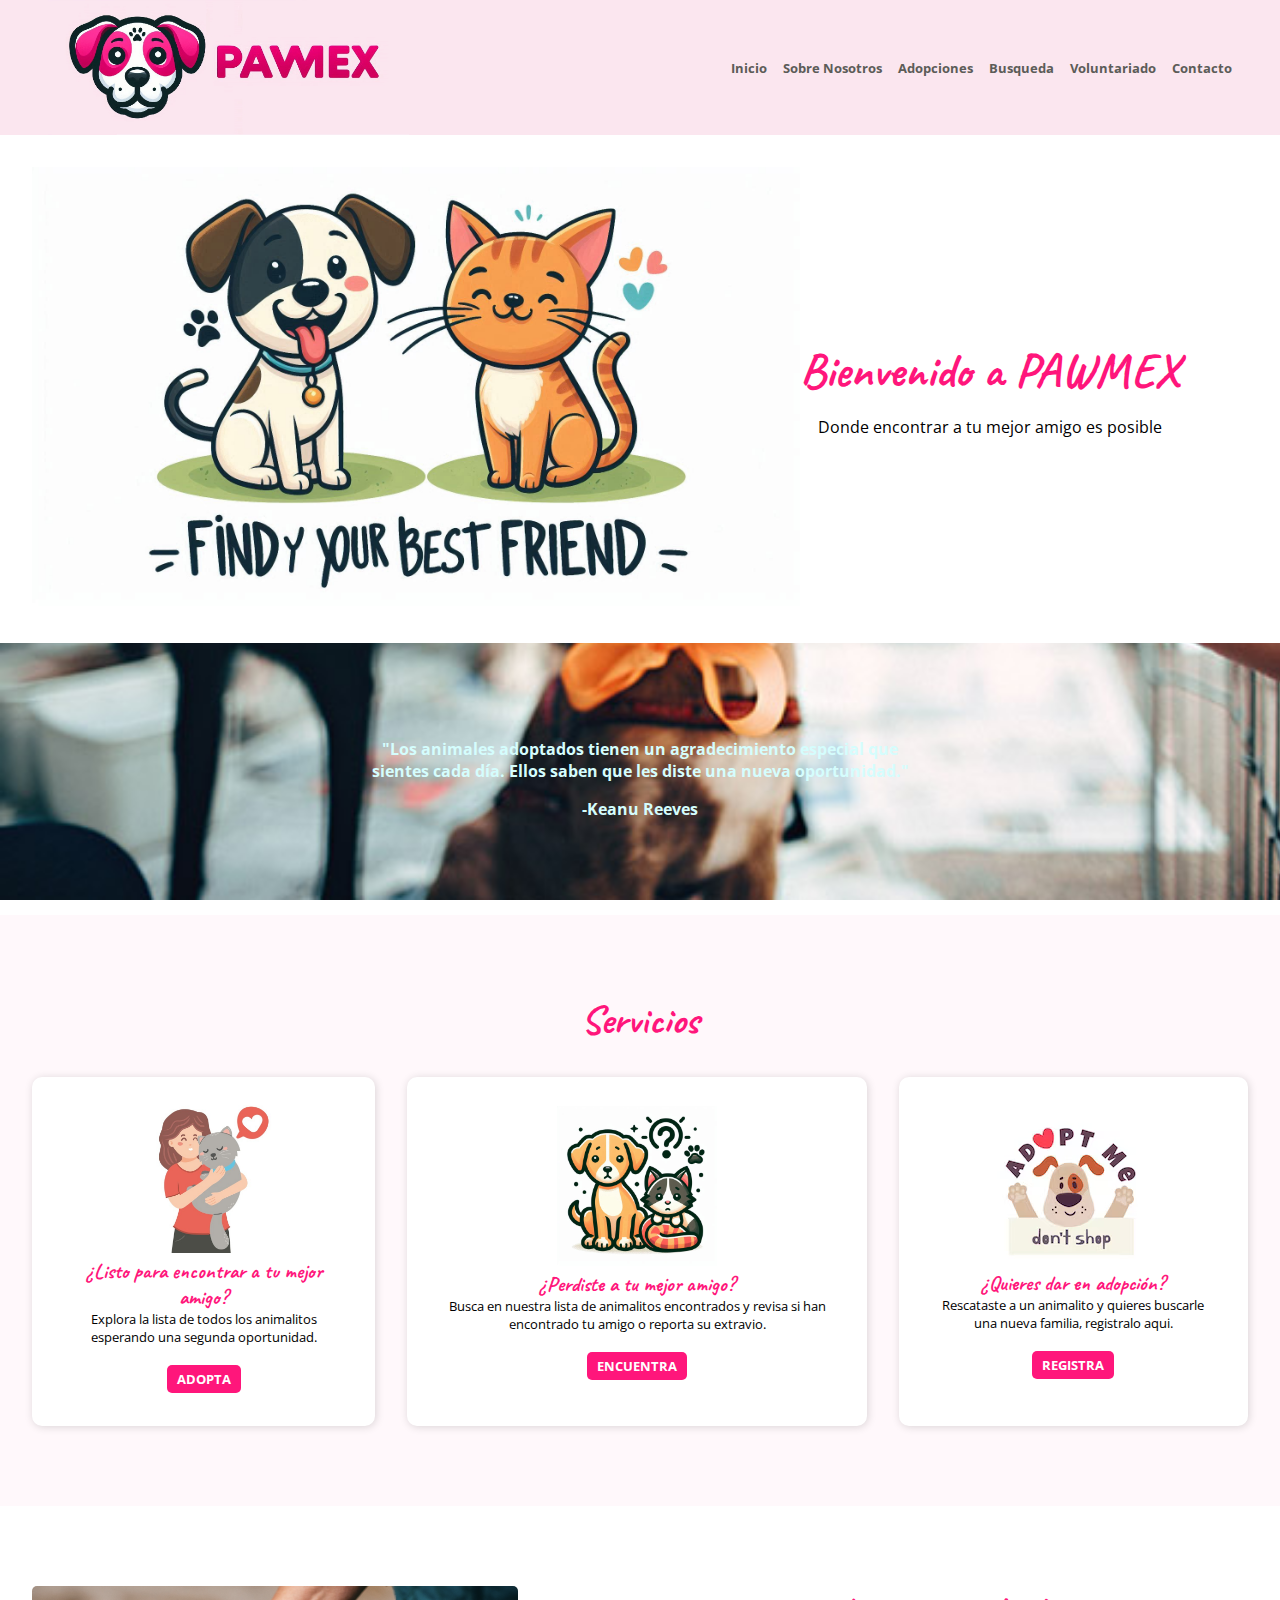
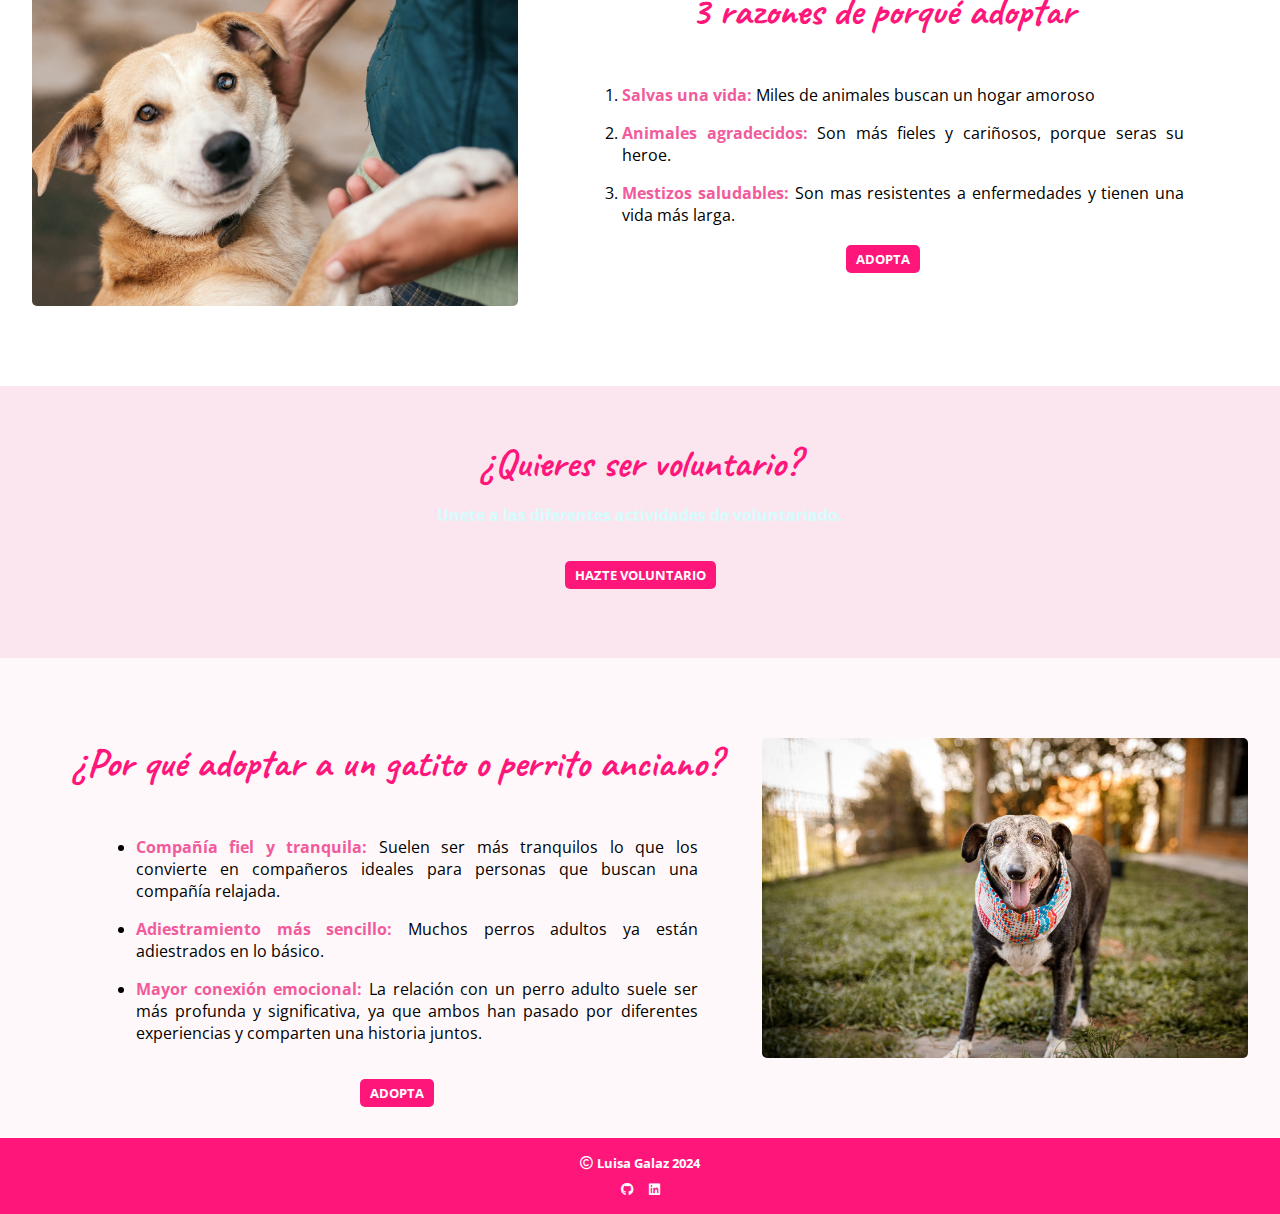
==== index.html @ 8e54ebdb "Se agregaron la ruta a los botones dentro del index segun les correspondia, solo falta la ruta para " ====
<!DOCTYPE html>
<html lang="en">

<head>
    <meta charset="UTF-8" />
    <meta name="viewport" content="width=device-width, initial-scale=1.0" />
    <link rel="stylesheet" href="css/style.css" />
    <link rel="stylesheet" href="https://cdnjs.cloudflare.com/ajax/libs/font-awesome/6.0.0-beta3/css/all.min.css">

    <title>Pawmex | inicio</title>
</head>

<body>
    <header class="header">
        <div class="header__logo">
            <a href="/"><img class="header__logo--img" src="assets/logo/logo.jpeg" alt="logo-pawmex"
                    title="Pawmex" /></a>
        </div>
        <nav class="header__nav">
            <a href="/" class="header__nav--link">Inicio</a>
            <a href="/nosotros.html" class="header__nav--link">Sobre Nosotros</a>
            <a href="/adopcion.html" class="header__nav--link">Adopciones</a>
            <a href="/busqueda.html" class="header__nav--link">Busqueda</a>
            <a href="/voluntariado.html" class="header__nav--link">Voluntariado</a>
            <a href="/contacto.html" class="header__nav--link">Contacto</a>
        </nav>
    </header>
    <main>
        <section class="slider">
            <div class="slider--left">
                <img class="slider__img" src="assets/slider/slider-1.png" alt="Encuentra-tu-mejor-amigo"
                    title="Encuentra-tu-mejor-amigo""/>
            </div>
            <div class=" slider--right bienvenida">
                <h1>Bienvenido a PAWMEX</h1>
                <p>Donde encontrar a tu mejor amigo es posible</p>
            </div>
        </section>

        <!-- <hr> -->
        <div class="contenedor__frases img-bg1">
            <div class="contenedor__frases--txt">
                <p>
                    "Los animales adoptados tienen un agradecimiento
                    especial que
                    sientes cada día. Ellos saben que les diste una nueva
                    oportunidad."
                </p>
                <p><span>-Keanu Reeves</span></p>
            </div>
        </div>

        <section class="section section--clr servicios">
            <h2>Servicios</h2>
            <div class="cards">
                <div class="card">
                    <div class="card__img">
                        <img class="img" src="assets/bg/adopta-diseno-plano-mascotas_23-2148516229.jpg"
                            alt="gatito-adoptado" />
                    </div>
                    <div class="card__main">
                        <h3>¿Listo para encontrar a tu mejor amigo?</h3>
                        <p>
                            Explora la lista de todos los animalitos
                            esperando una segunda
                            oportunidad.
                        </p>
                        <div class="btn">
                            <a href ="/adopcion.html">Adopta</a>
                        </div>
                    </div>
                </div>
                <div class="card">
                    <div class="card__img">
                        <img class="img" src="assets/bg/Designer (7).jpeg" alt="Perrito-y-gatito-perdidos" />
                    </div>
                    <div class="card__main">
                        <h3>¿Perdiste a tu mejor amigo?</h3>
                        <p>
                            Busca en nuestra lista de animalitos encontrados
                            y revisa si han
                            encontrado tu amigo o reporta su extravio.
                        </p>
                        <div class="btn">
                            <a href = "/busqueda.html">Encuentra</a>
                        </div>
                    </div>
                </div>
                <div class="card">
                    <div class="card__img">
                        <img class="img" src="assets/bg/adopt-me.png" alt="adopt-me-dont-shop" />
                    </div>
                    <div class="card__main">
                        <h3>¿Quieres dar en adopción?</h3>
                        <p>
                            Rescataste a un animalito y quieres buscarle una
                            nueva familia,
                            registralo aqui.
                        </p>
                        <div class="btn">
                            <a href="">Registra</a>
                        </div>
                    </div>
                </div>
            </div>
        </section>

        <section class="section">
            <div class="contenedor razones">
                <div class="contenedor__img img_r1">
                    <!-- <img class="img" src="assets/bg/Captura-de-Pantalla-2021-08-02-a-las-15.11.57.png" alt /> -->
                </div>
                <div class="contenedor__main">
                    <div class="contenedor__main--title">
                        <h2>3 razones de porqué adoptar</h2>
                    </div>
                    <div class="contenedor__main--txt">
                        <ol>
                            <li>
                                <span>Salvas una vida:</span> Miles de animales buscan un hogar amoroso
                            </li>
                            <li>
                                <span>Animales agradecidos:</span> Son más fieles y cariñosos, porque seras su heroe.
                            </li>
                            <li>
                                <span>Mestizos saludables:</span> Son mas resistentes a enfermedades y tienen una vida
                                más larga.
                            </li>
                        </ol>
                        <div class="btn">
                            <a href="/adopcion.html">Adopta</a>
                        </div>
                    </div>
                </div>
            </div>
        </section>

        <div class="contenedor__frases img-bg2">
            <div class="contenedor__frases--txt">
                <h2>¿Quieres ser voluntario?</h2>
                <p>Unete a las diferentes actividades de voluntariado.</p>
                <div class="btn">
                    <a href="/voluntariado.html">Hazte voluntario</a>
                </div>
            </div>
        </div>

        <section class="section section--clr">
            <div class="contenedor  razones">

                <div class="contenedor__main">
                    <div class="contenedor__main--title">
                        <h2>¿Por qué adoptar a un gatito o perrito anciano?</h2>
                    </div>
                    <div class="contenedor__main--txt">
                        <Ul>
                            <li>
                                <span>Compañía fiel y tranquila:</span> Suelen
                                ser más tranquilos lo que los
                                convierte en compañeros ideales para personas que
                                buscan una
                                compañía relajada.
                            </li>
                            <li>
                                <span>Adiestramiento más sencillo:</span> Muchos perros adultos ya están adiestrados en
                                lo
                                básico.
                            </li>
                            <li>
                                <span>Mayor conexión emocional:</span> La relación con un perro adulto suele ser más
                                profunda y
                                significativa, ya que ambos han pasado por diferentes experiencias y comparten una
                                historia
                                juntos.
                            </li>
                        </Ul>
                    </div>
                    <div class="btn">
                        <a href="/adopcion.html">Adopta</a>
                    </div>
                </div>
                <div class="contenedor__img img_r2">
                </div>
            </div>
        </section>
    </main>
    <footer>
        <div class="footter__copyrights">
            <a href="https://github.com/MLuisaGP" target="_blank"><i class="fa-regular fa-copyright"></i> Luisa Galaz
                2024</a>
        </div>
        <div class="footter__redes">
            <a href="https://github.com/MLuisaGP" target="_blank"><i class="fa-brands fa-github"></i></a>
            <a href="linkedin.com/in/mc-maria-luisa-galaz-palma-9ab30a19a" target="_blank"><i
                    class="fa-brands fa-linkedin"></i></a>
        </div>
    </footer>
</body>

</html>
---- css/style.css ----
@import url('https://fonts.googleapis.com/css2?family=Caveat:wght@400..700&family=Lato:ital,wght@0,100;0,300;0,400;0,700;0,900;1,100;1,300;1,400;1,700;1,900&family=Open+Sans:ital,wght@0,300..800;1,300..800&display=swap');
*{
    margin: 0;
    font-family: "Open Sans", sans-serif;
}
a{
    text-decoration: none;
    font-size: .8rem;
    font-weight: bold;
    color: #5C5C58;
}
header{
    height: 15vh;
}

footer{
    background-color: #ff167b;
    font-size: x-small;
    padding: 1rem;
    display: flex;
    flex-direction: column;
    align-items: center;
    gap: 0.5rem;
}
footer a{
    color: #FFF;
}
.footter__copyrights{
}
.footter__redes{
    display: flex;
    gap: 1rem;
}
h1, h2, h3{
    font-family: "Caveat", cursive;
    text-align: center;
    color: #ff167b;
    font-weight: bold;
}
h1{
    font-size: 3rem;
}
h2{
    font-size: 2.5rem;
}
h3{
    font-size: 1.3rem;
}
.img{
    width: 100%;
    max-width: 10rem;
}
.header{
    display: flex;
    justify-content: space-between;
    background-color: #FBE6EF;
}
.header__logo{
    background-color: #FBE6EF;
    width: 50vw;
    display: block;
    align-content: center;
}
.header__logo--img {
    
    height: 100%;
    margin-left: 3rem;
}
.header__nav{
    width: 60vw;
    display: flex;
    align-items: center;
    justify-content:end;
    gap: 1rem;
    padding: 1rem 3rem 1rem 1rem;
}
.header__nav--link{
    transition: color 0.5s ease;
    transition: font-size 0.5s ease;
}
.header__nav--link:hover{
    color: #ff167b;
    font-size: 0.85rem;
    /* text-decoration: underline; */
}
.slider{
    display: flex;
    padding: 2rem;
}
.slider--left{
    width: 60vw;
}
.slider__img{
    width: 100%;
}

.bienvenida{
    display: flex;
    flex-direction: column;
    justify-content: center;
    text-align: center;
    gap: 1rem;
}
.section{
    display: flex;
    flex-direction: column;
    padding: 5rem 2rem 5rem 2rem;
}
.section--clr{
    background-color: #fff8fb;
}
.contenedor__frases{
    height: 15rem;
    display: flex;
    align-content: center;
    padding: 1rem;
    background-color: #FBE6EF;
    background-size: cover;
    background-attachment: fixed;
    justify-content: center;
    text-align: center;
}
.img-bg1{
    background-image: url(../assets/bg/asset_upload_file2488_674610.jpg);
}
.img-bg2{
    background-image: url(../assets/bg/shutterstock_353023190.jpg);
}
.contenedor__frases--txt{
    color: rgb(213, 253, 253);
    display: flex;
    flex-direction: column;
    /* align-items: flex-end; */
    justify-content: center;
    width: 45vw;
    font-weight: bolder;
    font-size: 1.01rem;
    gap: 1rem;
}
.btn{
    padding: 5px;
    margin: 1rem;
    text-transform: uppercase;
    display: block;
    text-align: center;
    
}
.btn a{
    color: #fff;
    padding: 5px 10px 5px 10px;
    border-radius: 5px;
    background-color: #ff167b;
    transition: color .5s ease;
    transition: background-color .5s ease;
}
.btn a:hover{
    color: #ff167b;
    background-color: #fff;
}

.servicios {
    flex-direction: column;
    align-items: center;
    gap: 2rem;
}

.cards{
    display: flex;
    gap: 2rem;
}
.card{
    background: #FFF;
    display: flex;
    flex-direction: column;
    align-items: center;
    padding: 1rem;
    -webkit-box-shadow: 1px 1px 8px 0px rgba(0, 0, 0, 0.15);
        -moz-box-shadow: 1px 1px 8px 0px rgba(0, 0, 0, 0.15);
        box-shadow: 1px 1px 8px 0px rgba(0, 0, 0, 0.15);
    border-radius: 10px;
    justify-content: center;
    transform: box-shadow .5s ease;
}
.card__main{
    padding: 0 1rem 0 1rem;
    display: block;
}
.card__main p{
    font-size: .8rem;
    text-align: center;
}
.card:hover{
        -webkit-box-shadow: 1px 1px 8px 0px rgba(0, 0, 0, 0.75);
            -moz-box-shadow: 1px 1px 8px 0px rgba(0, 0, 0, 0.75);
            box-shadow: 1px 1px 8px 0px rgba(0, 0, 0, 0.75);
}

.contenedor {
    display: flex;
    height: 20rem;
}
.contenedor__img{
    width: 40vw;
    border-radius: 5px;
}
.img_r1{
    background-image: url("../assets/bg/Captura-de-Pantalla-2021-08-02-a-las-15.11.57.png");
    background-size: cover;
    background-repeat: no-repeat;
}
.img_r2{
    background-image: url("../assets/bg/perros.jpg");
    background-size: cover;
    background-repeat: no-repeat;
}

.contenedor__main{
    width: 60vw;
}

.contenedor__main span{
    font-weight: bold;
    color: #f15b9c;
}
.contenedor__main--txt{
    margin: 1rem;
    padding: 1rem 3rem 1rem 3rem;
    text-align: justify;
}
.contenedor__main--txt li{
    padding-top: 1rem;
}
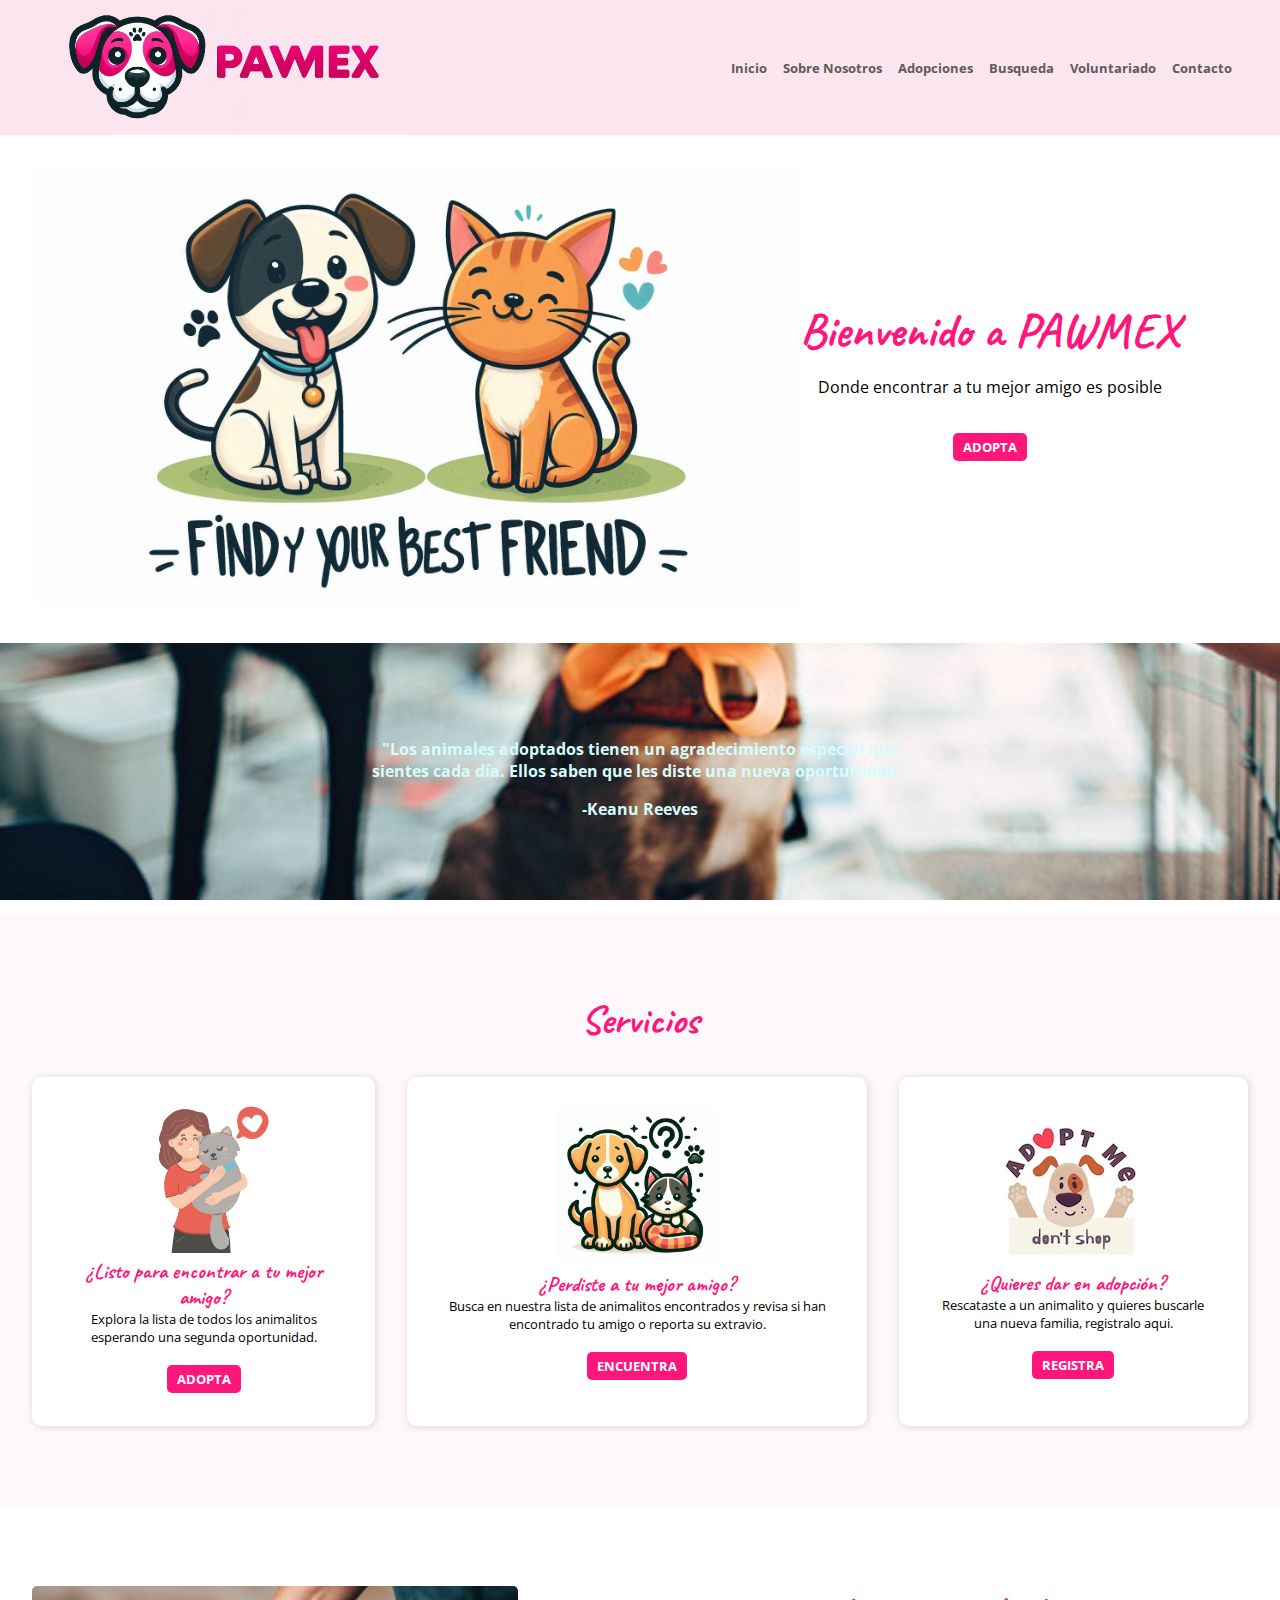
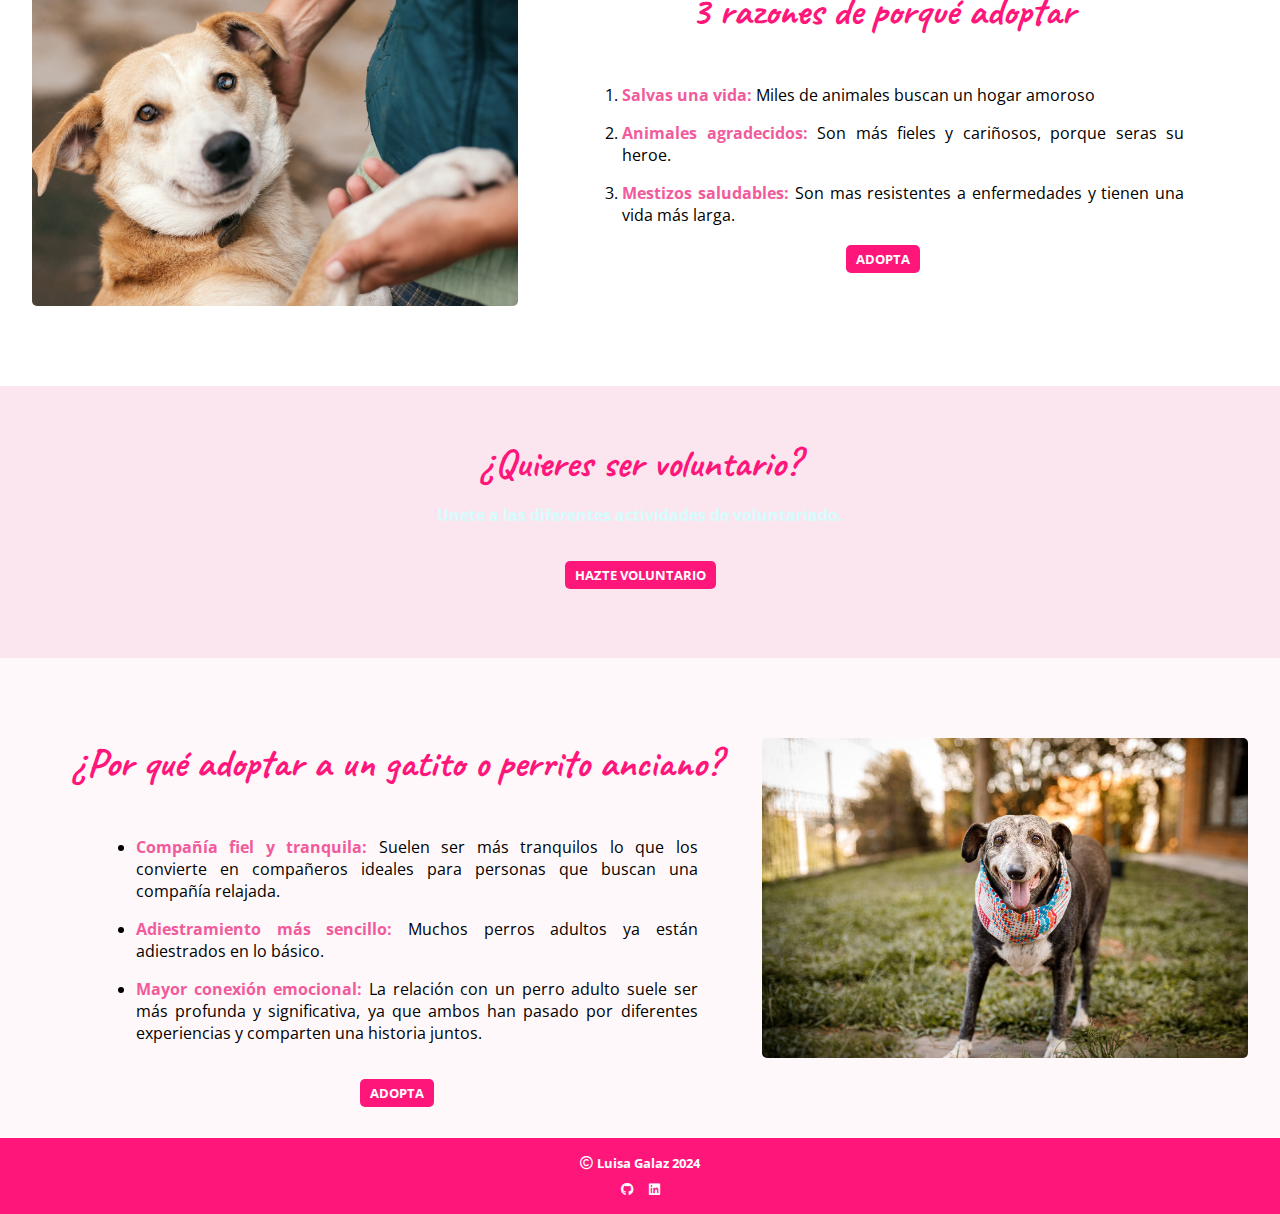
==== commit 3348384f: "Se agrego boton de adopta al inicio de la pagina index" ====
--- a/index.html
+++ b/index.html
@@ -34,6 +34,9 @@
             <div class=" slider--right bienvenida">
                 <h1>Bienvenido a PAWMEX</h1>
                 <p>Donde encontrar a tu mejor amigo es posible</p>
+                <div class="btn">
+                    <a href="/adopcion.html">Adopta</a>
+                </div>
             </div>
         </section>
 
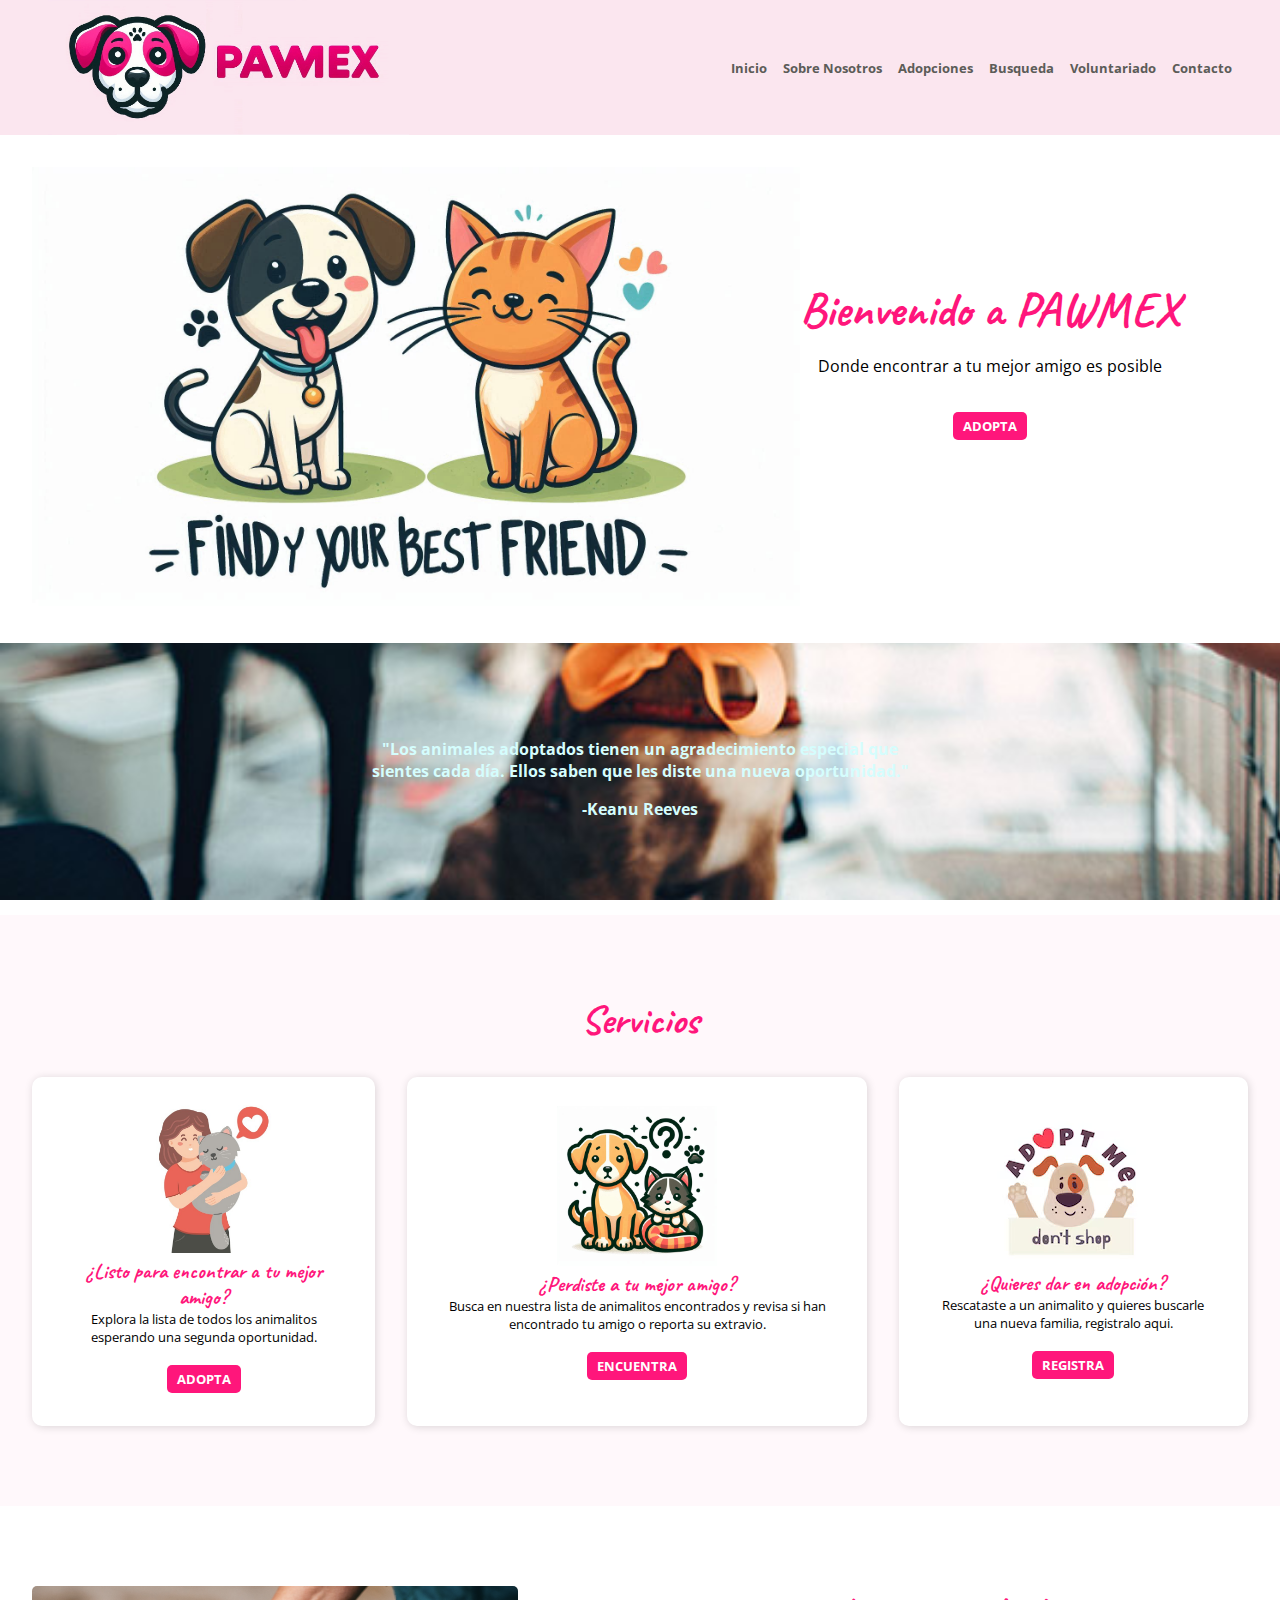
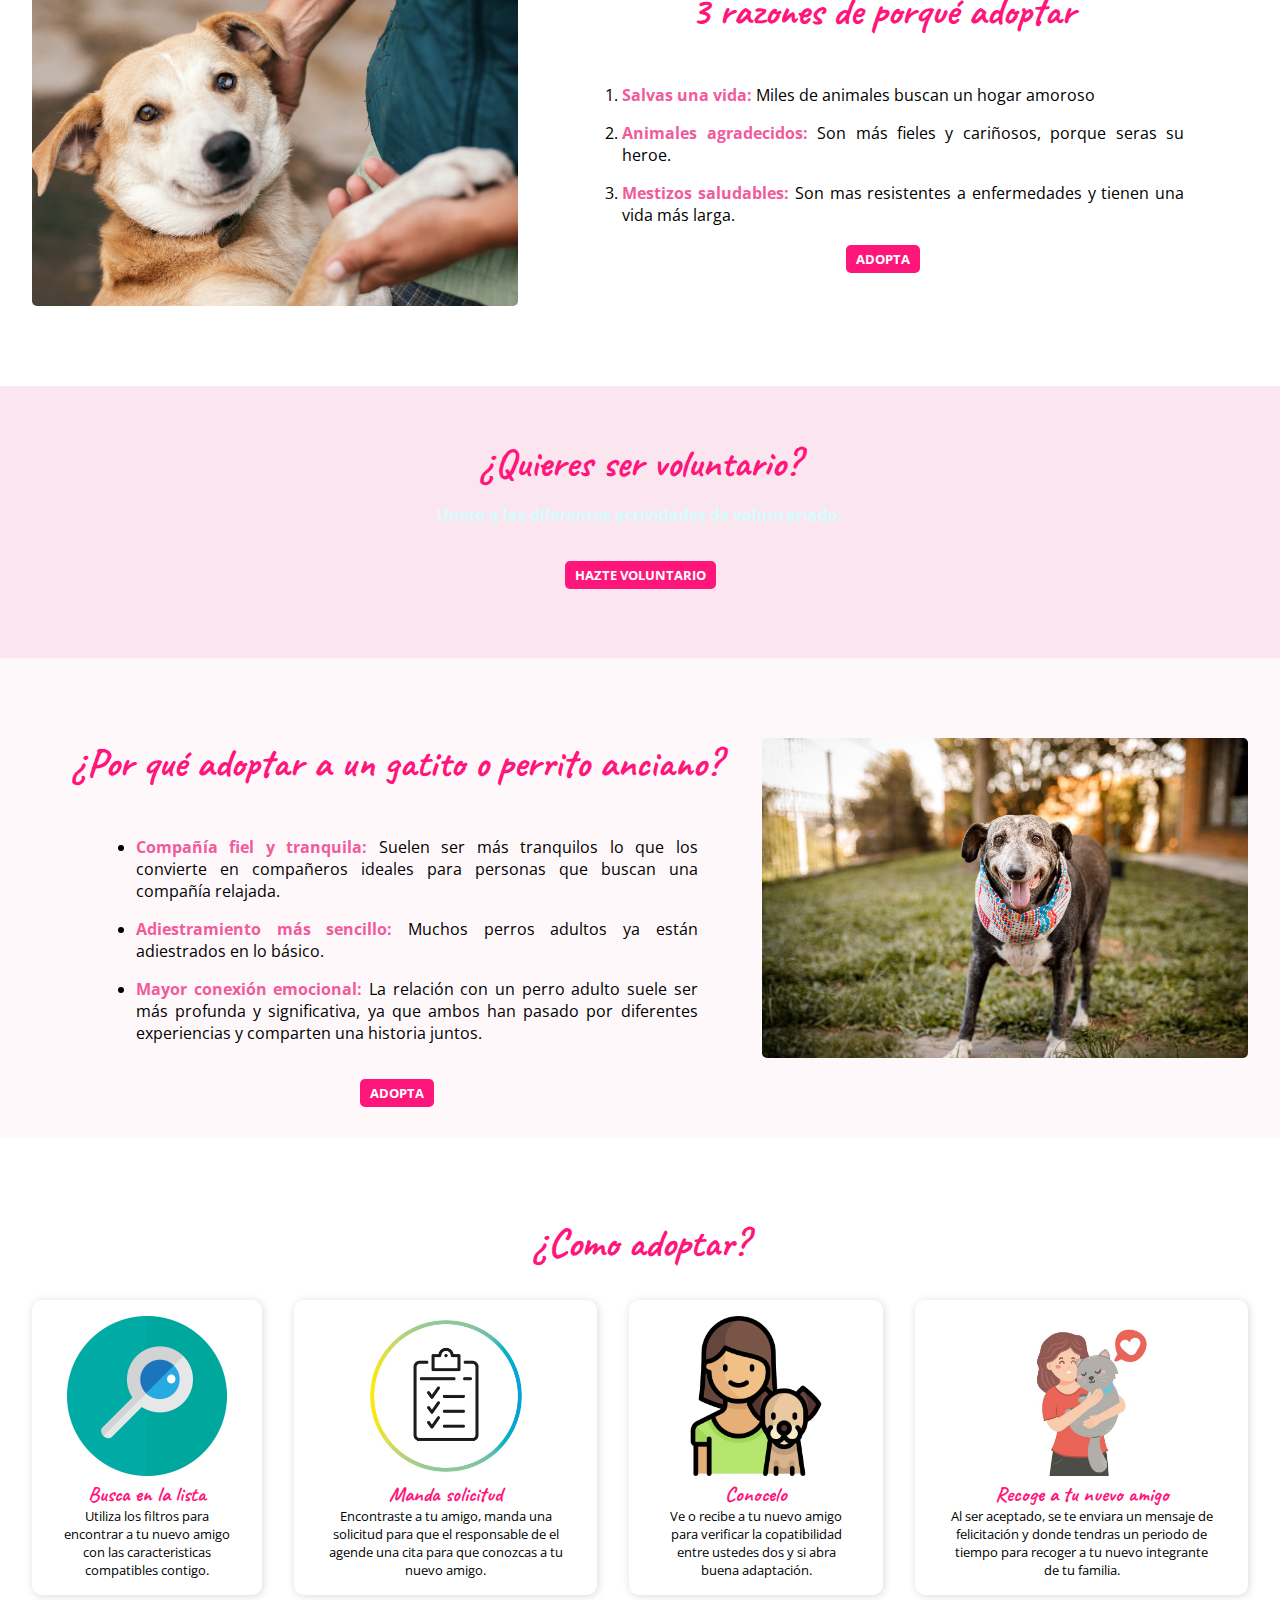
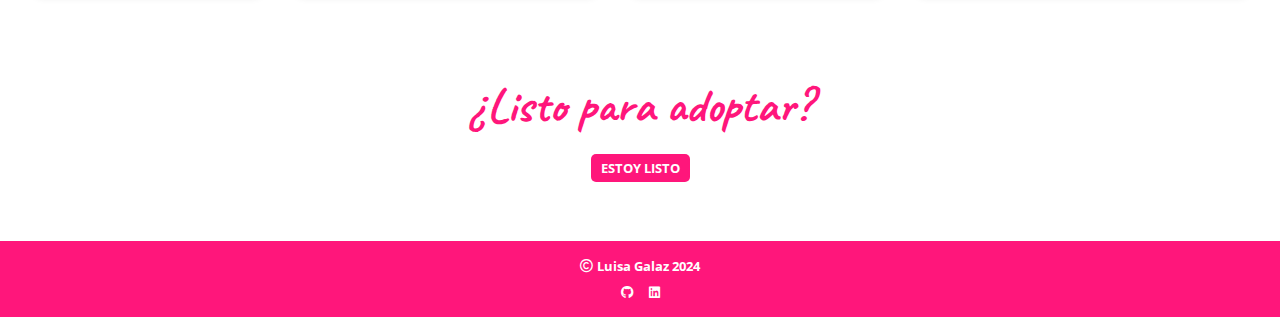
==== commit 39ea6b09: "Se agrego seccion de proceso de adopcion" ====
--- a/index.html
+++ b/index.html
@@ -35,8 +35,9 @@
                 <h1>Bienvenido a PAWMEX</h1>
                 <p>Donde encontrar a tu mejor amigo es posible</p>
                 <div class="btn">
-                    <a href="/adopcion.html">Adopta</a>
-                </div>
+                    <a href="/adopcion.html">Adopta</a><div class="btn">
+                </div>
+                
             </div>
         </section>
 
@@ -186,6 +187,65 @@
                 </div>
             </div>
         </section>
+        <section class="section servicios">
+            <h2>¿Como adoptar?</h2>
+            <div class="cards">
+                <div class="card">
+                    <div class="card__img">
+                        <img class="img" src="assets/bg/icono_buscar.webp" alt="imagen-de-buscar" />
+                    </div>
+                    <div class="card__main">
+                        <h3>Busca en la lista</h3>
+                        <p>
+                            Utiliza los filtros para encontrar a tu nuevo amigo con las caracteristicas compatibles contigo.
+                        </p>
+                    </div>
+                </div>
+                <div class="card">
+                    <div class="card__img">
+                        <img class="img" src="assets/bg/hoja_solicitud.avif" alt="hoja-solicitud" />
+                    </div>
+                    <div class="card__main">
+                        <h3>Manda solicitud</h3>
+                        <p>
+                            Encontraste a tu amigo, manda una solicitud para que el responsable de el agende una cita para que conozcas a tu nuevo amigo.
+                        </p>
+                    </div>
+                </div>
+                <div class="card">
+                    <div class="card__img">
+                        <img class="img" src="assets/bg/conocer_mascota.png" alt="conocer_mascota" />
+                    </div>
+                    <div class="card__main">
+                        <h3>Conocelo</h3>
+                        <p>
+                            Ve o recibe a tu nuevo amigo para verificar la copatibilidad entre ustedes dos y si abra buena adaptación.
+                        </p>
+                    </div>
+                </div>
+                <div class="card">
+                    <div class="card__img">
+                        <img class="img" src="assets/bg/adopta-diseno-plano-mascotas_23-2148516229.jpg" alt="gatito-adoptado" />
+                    </div>
+                    <div class="card__main">
+                        <h3>Recoge a tu nuevo amigo</h3>
+                        <p>
+                            Al ser aceptado, se te enviara un mensaje de felicitación y donde tendras un periodo de tiempo para recoger a tu nuevo integrante de tu familia.
+                        </p>
+                    </div>
+                </div>
+                
+            </div>
+            
+        </section>
+        <section>
+            <h1>¿Listo para adoptar?</h1>
+            <div class="btn">
+                <a href="/adopcion.html">Estoy Listo</a>
+                <div class="btn">
+                </div>
+        </section>
+        
     </main>
     <footer>
         <div class="footter__copyrights">
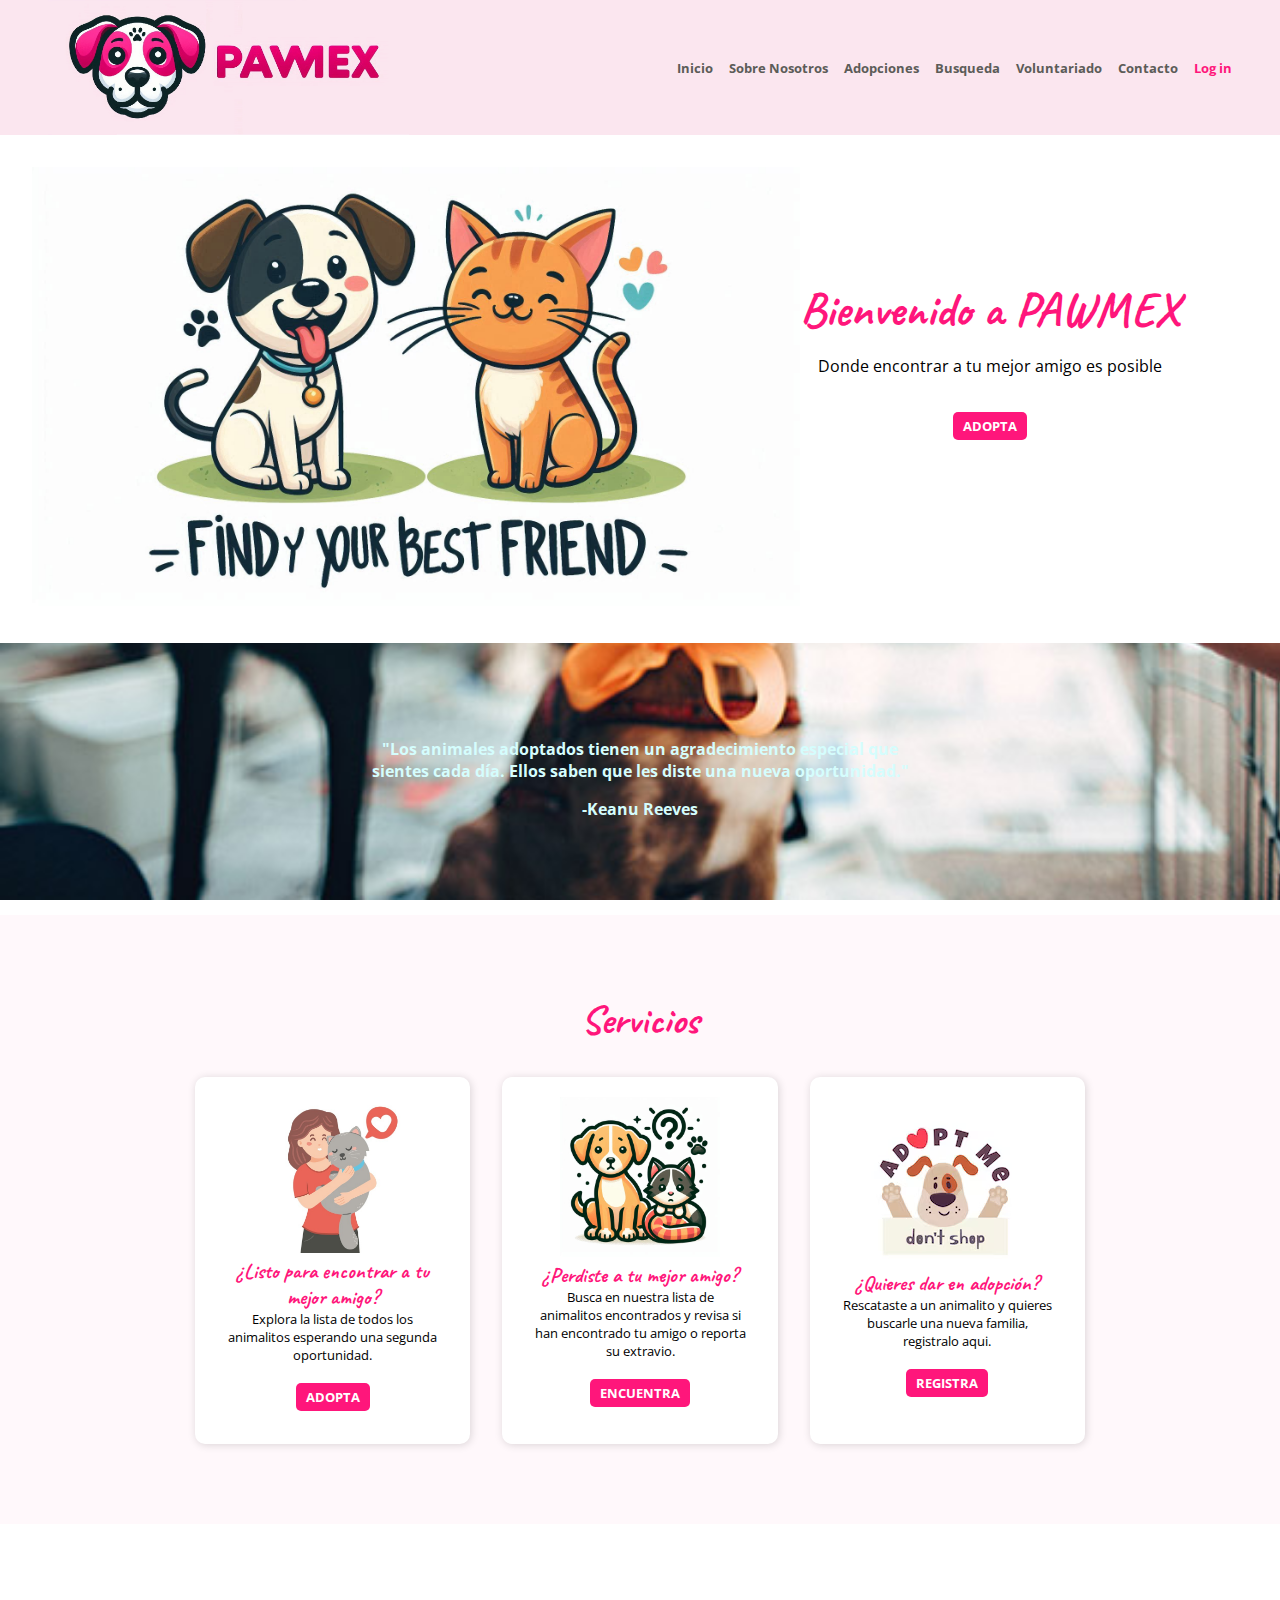
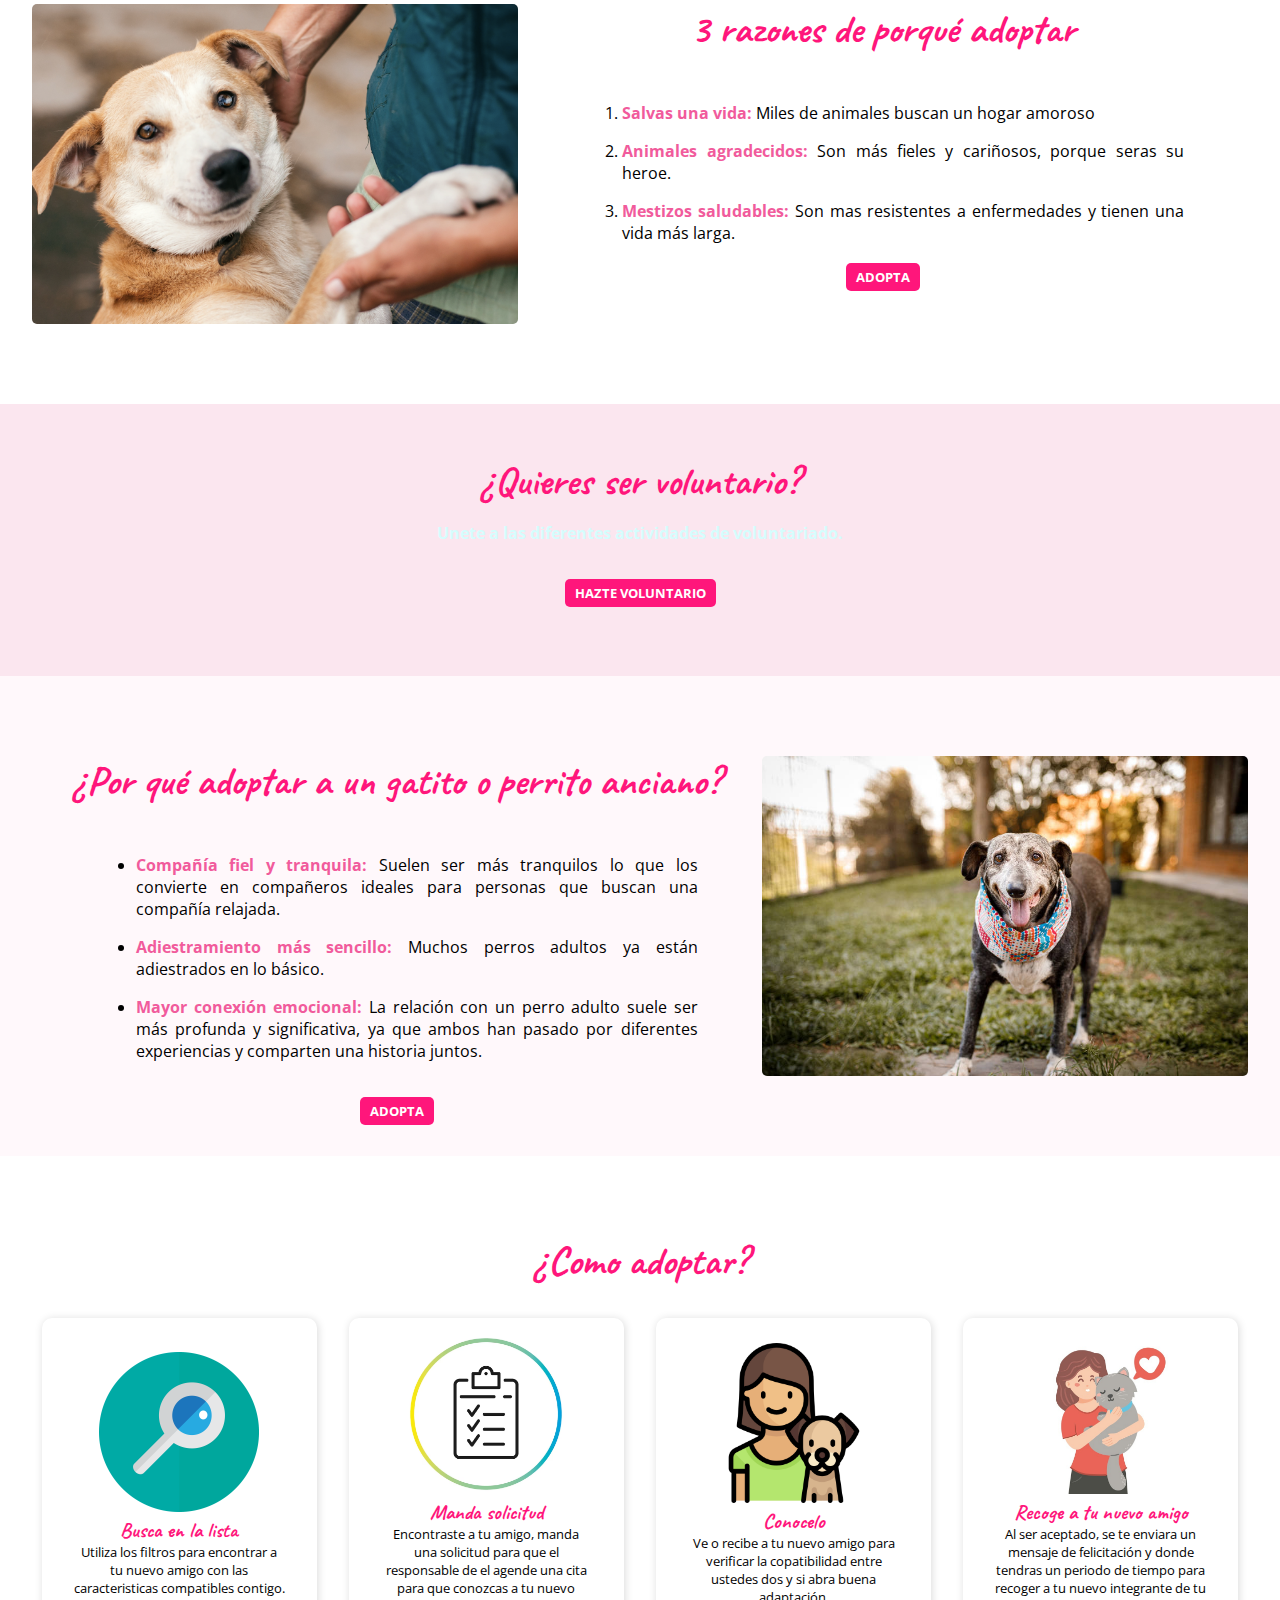
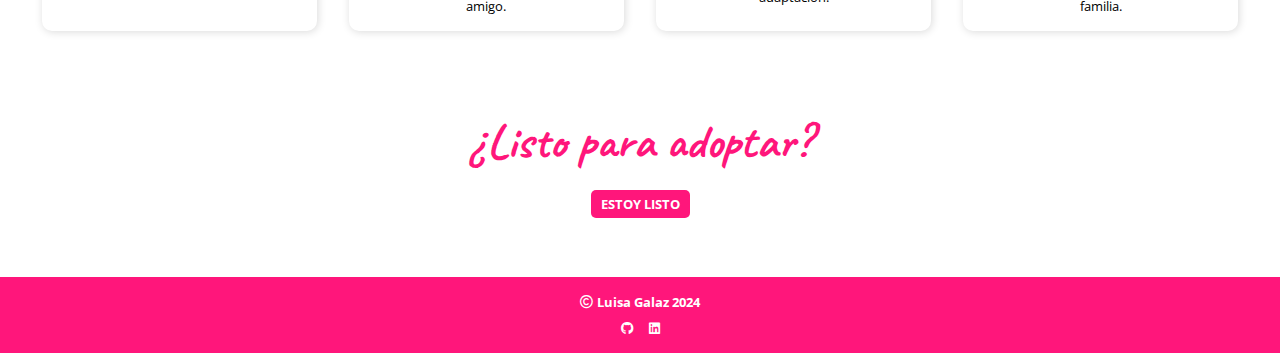
==== commit c31371e5: "Se agrego la parte de autenticacion y su ruta para entrar" ====
--- a/index.html
+++ b/index.html
@@ -23,6 +23,8 @@
             <a href="/busqueda.html" class="header__nav--link">Busqueda</a>
             <a href="/voluntariado.html" class="header__nav--link">Voluntariado</a>
             <a href="/contacto.html" class="header__nav--link">Contacto</a>
+            <a href="/login.html" class="header__nav--link header__nav--auth">Log in</a>
+
         </nav>
     </header>
     <main>
@@ -35,10 +37,11 @@
                 <h1>Bienvenido a PAWMEX</h1>
                 <p>Donde encontrar a tu mejor amigo es posible</p>
                 <div class="btn">
-                    <a href="/adopcion.html">Adopta</a><div class="btn">
-                </div>
-                
-            </div>
+                    <a href="/adopcion.html">Adopta</a>
+                    <div class="btn">
+                    </div>
+
+                </div>
         </section>
 
         <!-- <hr> -->
@@ -70,7 +73,7 @@
                             oportunidad.
                         </p>
                         <div class="btn">
-                            <a href ="/adopcion.html">Adopta</a>
+                            <a href="/adopcion.html">Adopta</a>
                         </div>
                     </div>
                 </div>
@@ -86,7 +89,7 @@
                             encontrado tu amigo o reporta su extravio.
                         </p>
                         <div class="btn">
-                            <a href = "/busqueda.html">Encuentra</a>
+                            <a href="/busqueda.html">Encuentra</a>
                         </div>
                     </div>
                 </div>
@@ -197,7 +200,8 @@
                     <div class="card__main">
                         <h3>Busca en la lista</h3>
                         <p>
-                            Utiliza los filtros para encontrar a tu nuevo amigo con las caracteristicas compatibles contigo.
+                            Utiliza los filtros para encontrar a tu nuevo amigo con las caracteristicas compatibles
+                            contigo.
                         </p>
                     </div>
                 </div>
@@ -208,7 +212,8 @@
                     <div class="card__main">
                         <h3>Manda solicitud</h3>
                         <p>
-                            Encontraste a tu amigo, manda una solicitud para que el responsable de el agende una cita para que conozcas a tu nuevo amigo.
+                            Encontraste a tu amigo, manda una solicitud para que el responsable de el agende una cita
+                            para que conozcas a tu nuevo amigo.
                         </p>
                     </div>
                 </div>
@@ -219,24 +224,27 @@
                     <div class="card__main">
                         <h3>Conocelo</h3>
                         <p>
-                            Ve o recibe a tu nuevo amigo para verificar la copatibilidad entre ustedes dos y si abra buena adaptación.
-                        </p>
-                    </div>
-                </div>
-                <div class="card">
-                    <div class="card__img">
-                        <img class="img" src="assets/bg/adopta-diseno-plano-mascotas_23-2148516229.jpg" alt="gatito-adoptado" />
+                            Ve o recibe a tu nuevo amigo para verificar la copatibilidad entre ustedes dos y si abra
+                            buena adaptación.
+                        </p>
+                    </div>
+                </div>
+                <div class="card">
+                    <div class="card__img">
+                        <img class="img" src="assets/bg/adopta-diseno-plano-mascotas_23-2148516229.jpg"
+                            alt="gatito-adoptado" />
                     </div>
                     <div class="card__main">
                         <h3>Recoge a tu nuevo amigo</h3>
                         <p>
-                            Al ser aceptado, se te enviara un mensaje de felicitación y donde tendras un periodo de tiempo para recoger a tu nuevo integrante de tu familia.
-                        </p>
-                    </div>
-                </div>
-                
-            </div>
-            
+                            Al ser aceptado, se te enviara un mensaje de felicitación y donde tendras un periodo de
+                            tiempo para recoger a tu nuevo integrante de tu familia.
+                        </p>
+                    </div>
+                </div>
+
+            </div>
+
         </section>
         <section>
             <h1>¿Listo para adoptar?</h1>
@@ -245,7 +253,7 @@
                 <div class="btn">
                 </div>
         </section>
-        
+
     </main>
     <footer>
         <div class="footter__copyrights">
--- a/css/style.css
+++ b/css/style.css
@@ -82,6 +82,13 @@
     color: #ff167b;
     font-size: 0.85rem;
     /* text-decoration: underline; */
+}
+.header__nav--auth {
+    color: #ff167b;
+}
+.header__nav--auth:hover {
+    color: #ec7777;
+    text-decoration: underline;
 }
 .slider{
     display: flex;
@@ -167,8 +174,10 @@
 .cards{
     display: flex;
     gap: 2rem;
+    flex-wrap: wrap
 }
 .card{
+    width: 19vw;
     background: #FFF;
     display: flex;
     flex-direction: column;
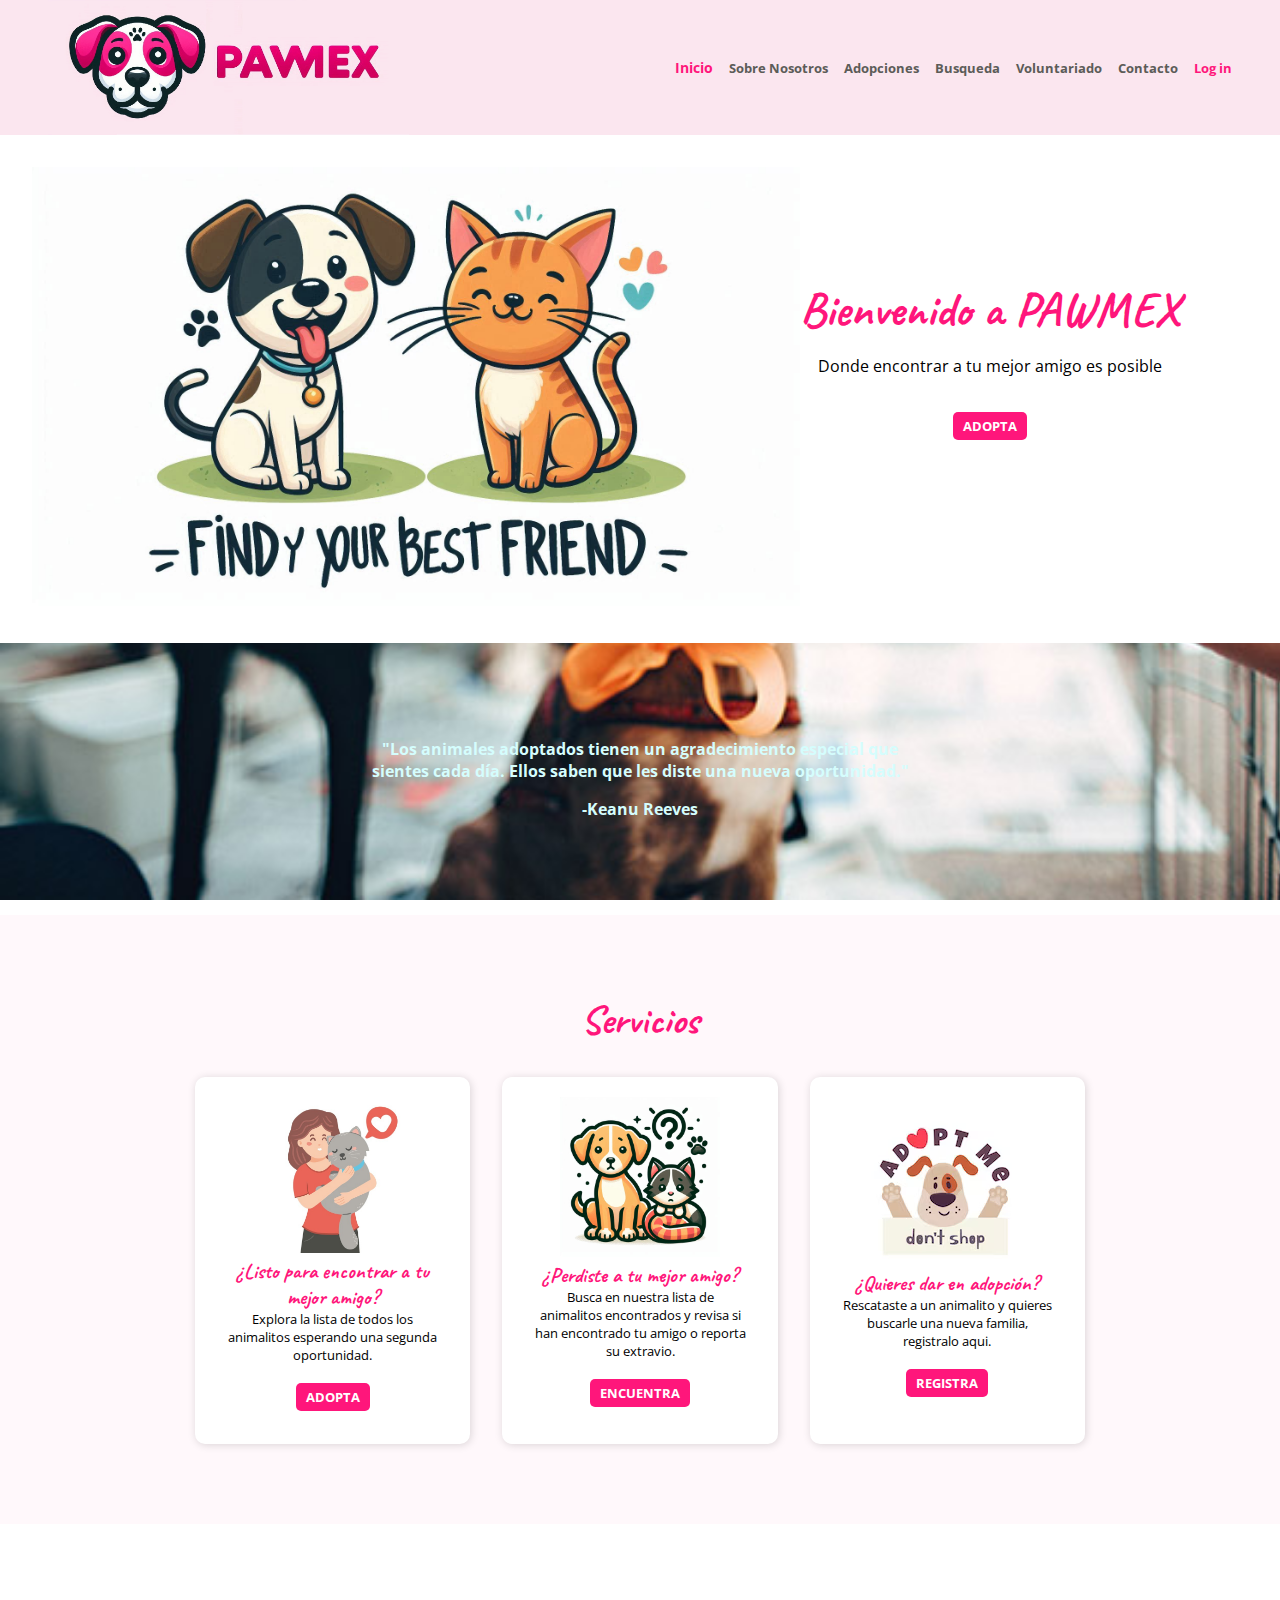
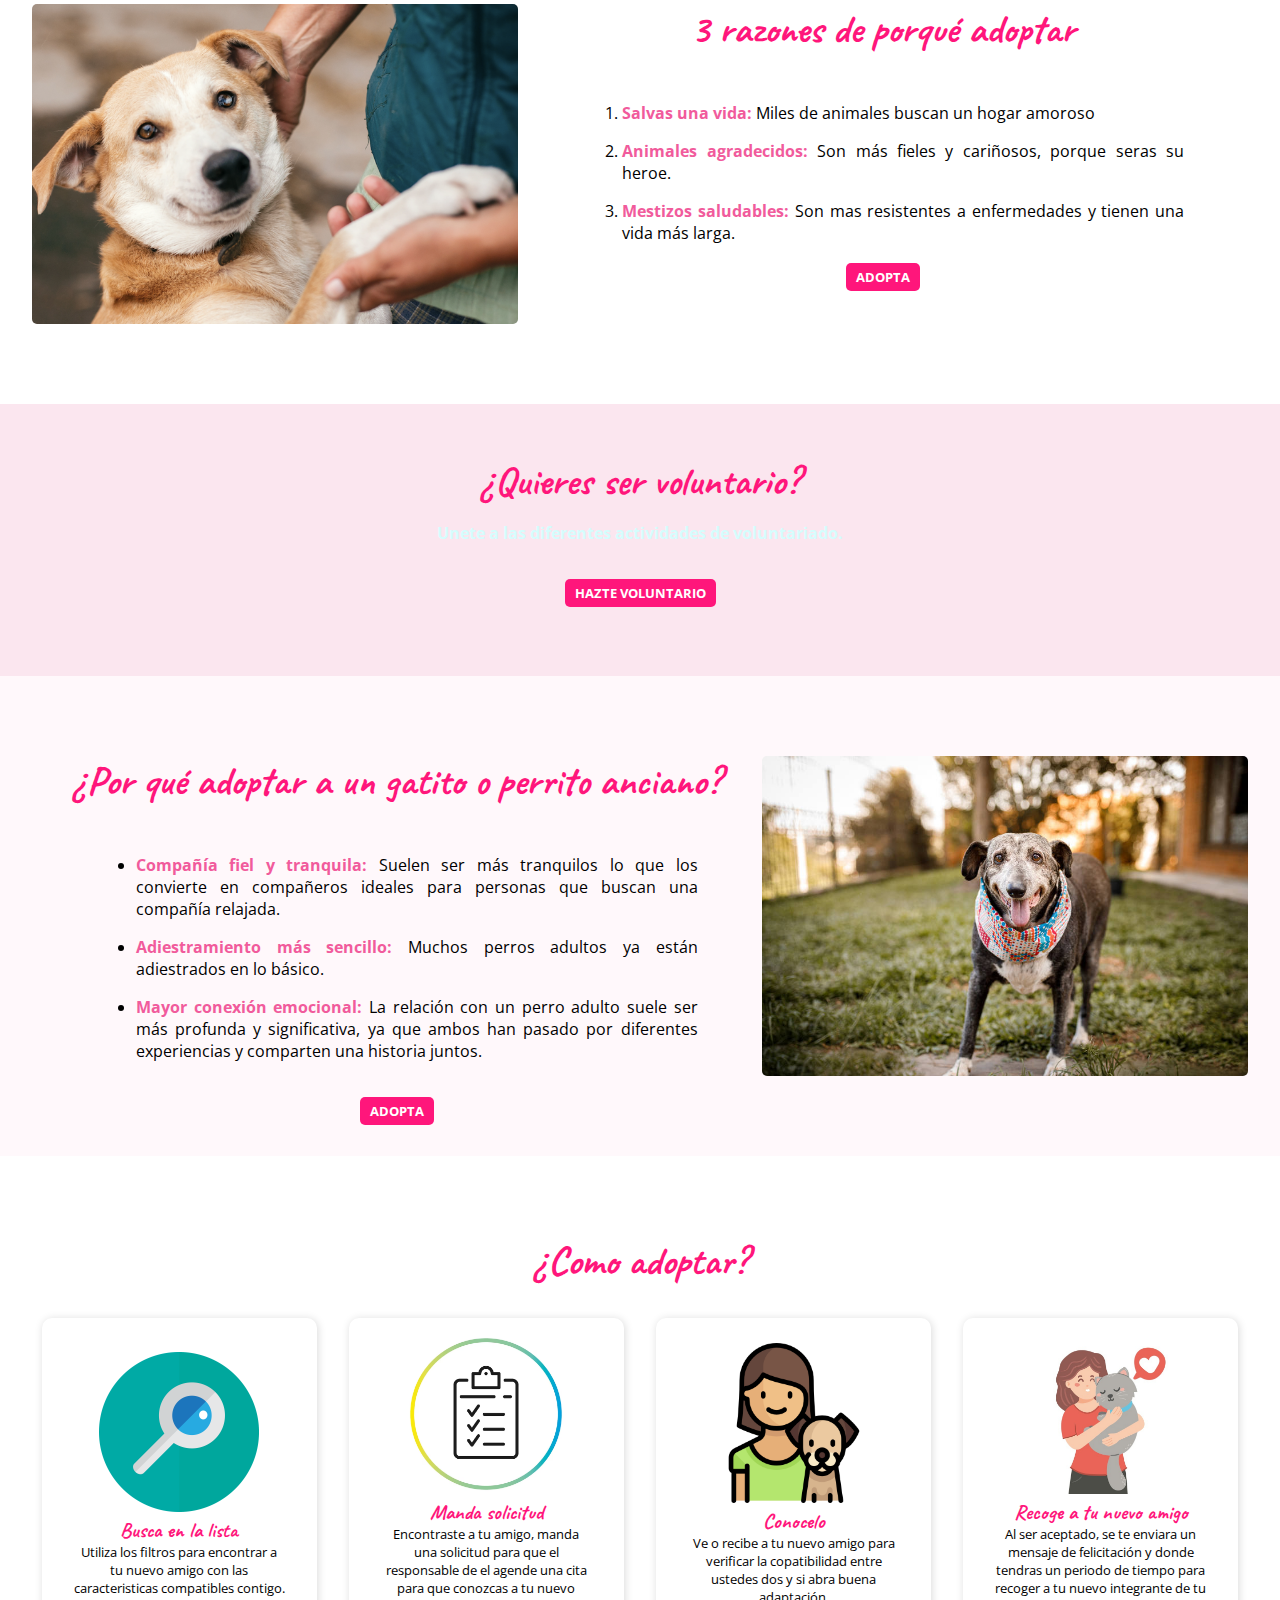
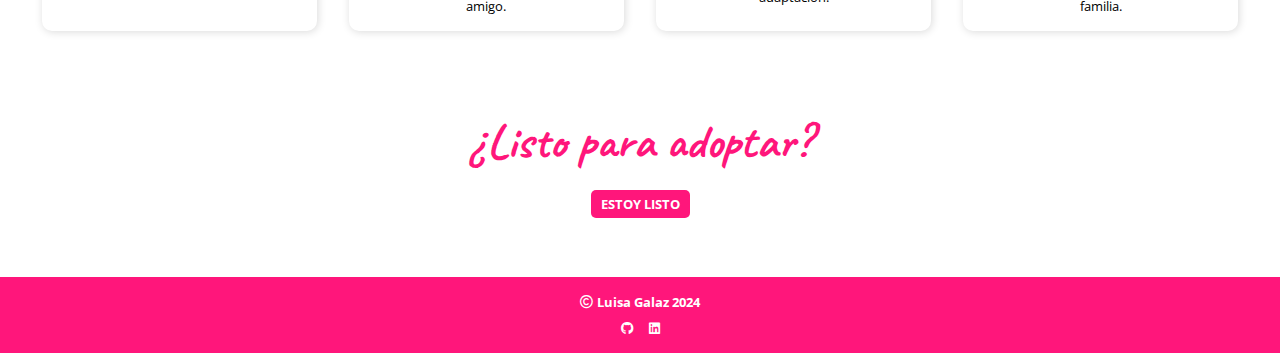
==== commit 9e5761c7: "Se le agrego a todas las demas paginas la clase actual en el navegador segun la pagina correspondien" ====
--- a/index.html
+++ b/index.html
@@ -17,7 +17,7 @@
                     title="Pawmex" /></a>
         </div>
         <nav class="header__nav">
-            <a href="/" class="header__nav--link">Inicio</a>
+            <a href="/" class="header__nav--link actual">Inicio</a>
             <a href="/nosotros.html" class="header__nav--link">Sobre Nosotros</a>
             <a href="/adopcion.html" class="header__nav--link">Adopciones</a>
             <a href="/busqueda.html" class="header__nav--link">Busqueda</a>
@@ -105,7 +105,7 @@
                             registralo aqui.
                         </p>
                         <div class="btn">
-                            <a href="">Registra</a>
+                            <a href="/login.html">Registra</a>
                         </div>
                     </div>
                 </div>
--- a/css/style.css
+++ b/css/style.css
@@ -78,7 +78,7 @@
     transition: color 0.5s ease;
     transition: font-size 0.5s ease;
 }
-.header__nav--link:hover{
+.header__nav--link:hover, .actual{
     color: #ff167b;
     font-size: 0.85rem;
     /* text-decoration: underline; */
@@ -127,12 +127,7 @@
     justify-content: center;
     text-align: center;
 }
-.img-bg1{
-    background-image: url(../assets/bg/asset_upload_file2488_674610.jpg);
-}
-.img-bg2{
-    background-image: url(../assets/bg/shutterstock_353023190.jpg);
-}
+
 .contenedor__frases--txt{
     color: rgb(213, 253, 253);
     display: flex;
@@ -238,4 +233,28 @@
 }
 .contenedor__main--txt li{
     padding-top: 1rem;
+}
+.portada{
+    width: 100vw;
+    height: 45vh;
+    background-color: #ec7777;
+}
+.img-bg1 {
+    background-image: url(../assets/bg/asset_upload_file2488_674610.jpg);
+}
+
+.img-bg2 {
+    background-image: url(../assets/bg/shutterstock_353023190.jpg);
+}
+
+/* sitio de las curvas https: //refine.dev/blog/css-rounded-corners/#example-2 */
+.img_nosotros {
+    background-image: url('../assets/bg/perros-en-adopcion-10.jpg');
+    background-size: cover;
+    border-radius: 60% 30% 30% 20%;
+}
+.img_mision {
+    background-image: url('../assets/bg/63ceba1ae7b26aa4ad28478f_adopcion de razas de perros pequeñas.jpg');
+    background-size: cover;
+    border-radius: 70% 30% 30% 70% / 60% 40% 60% 40%;
 }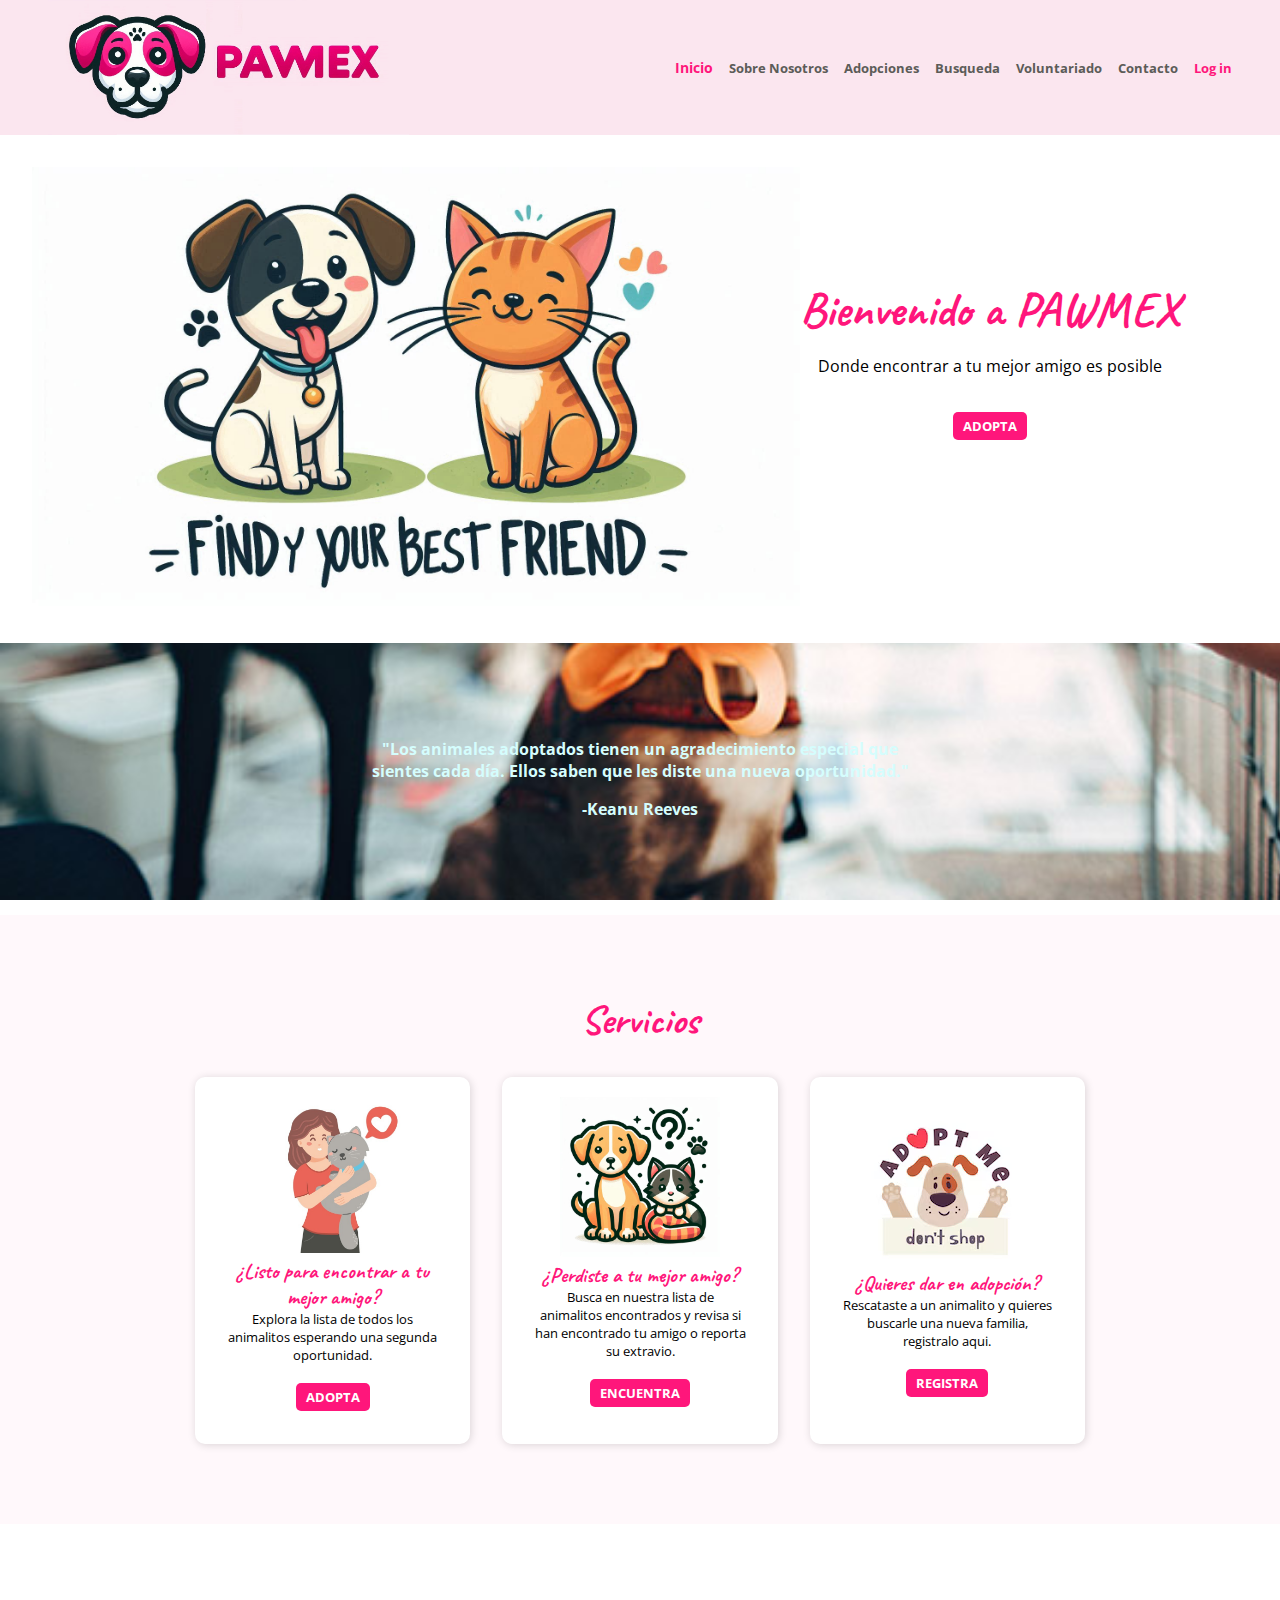
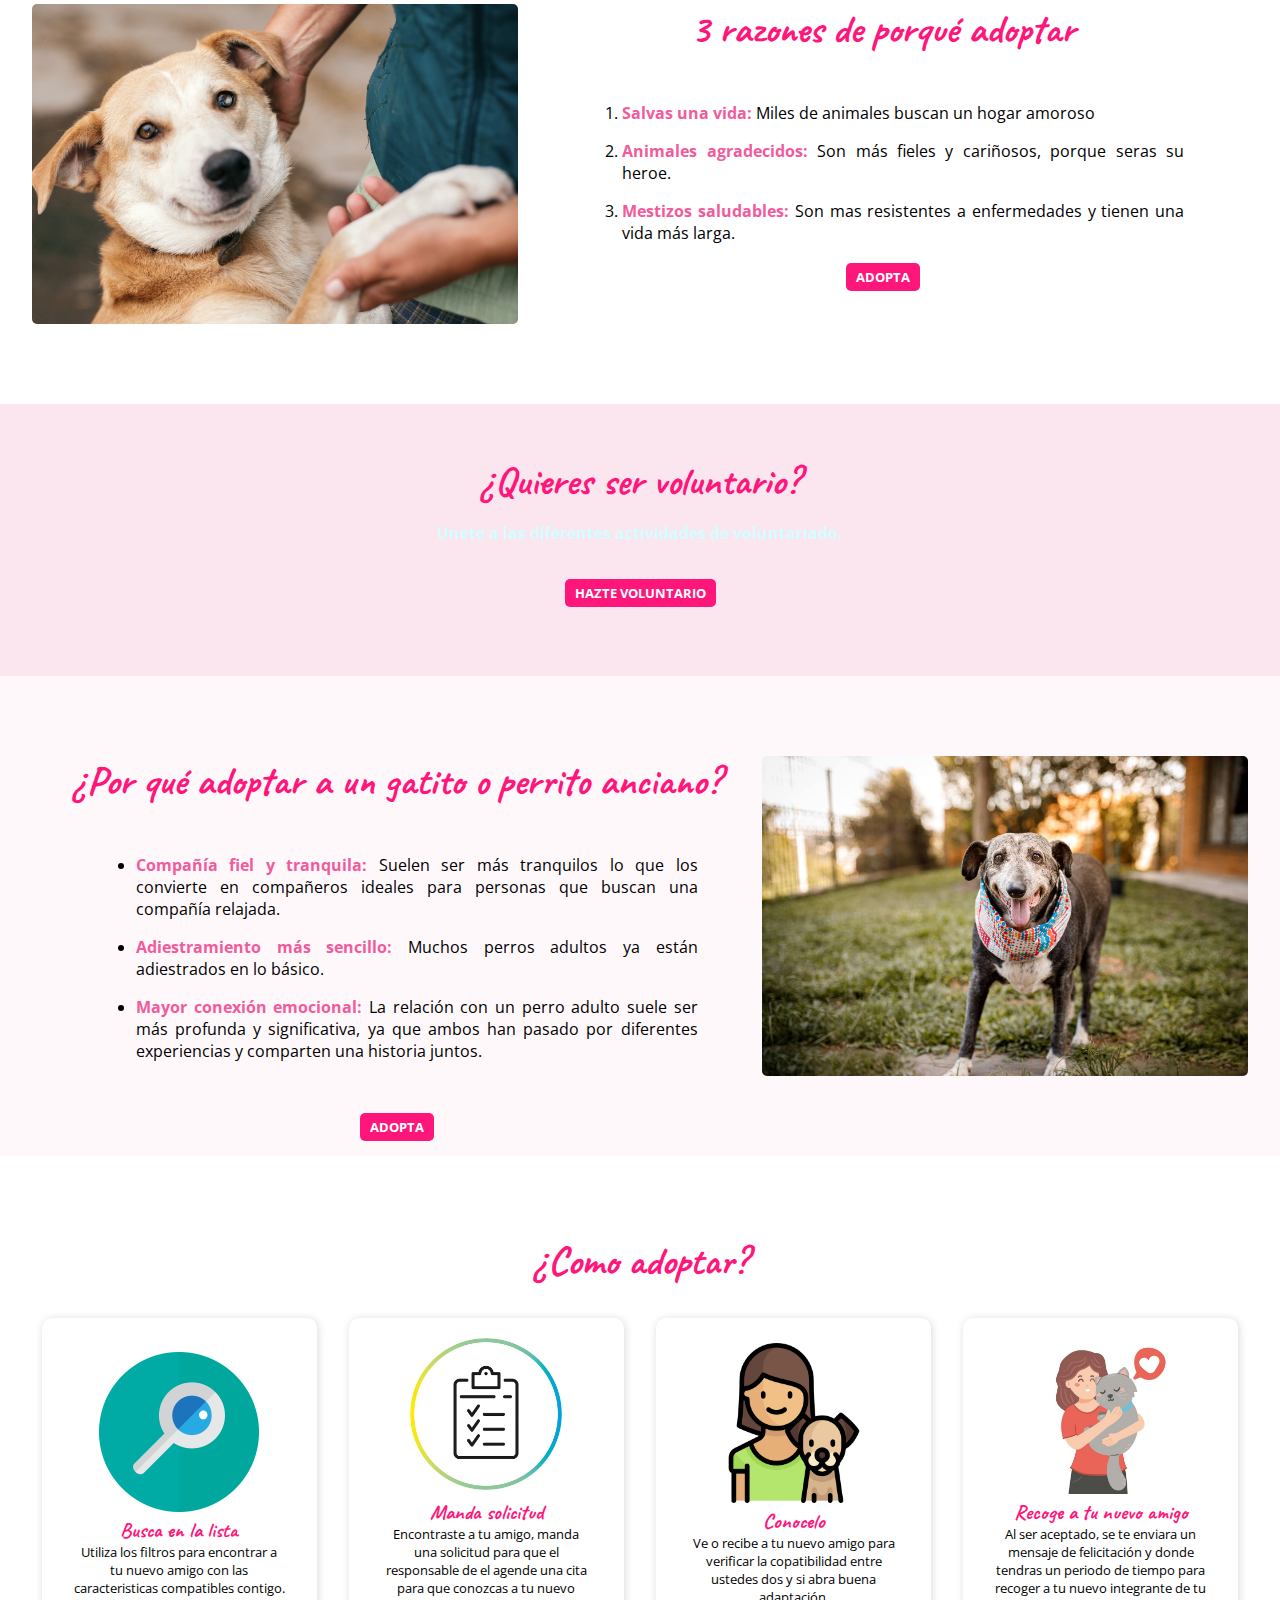
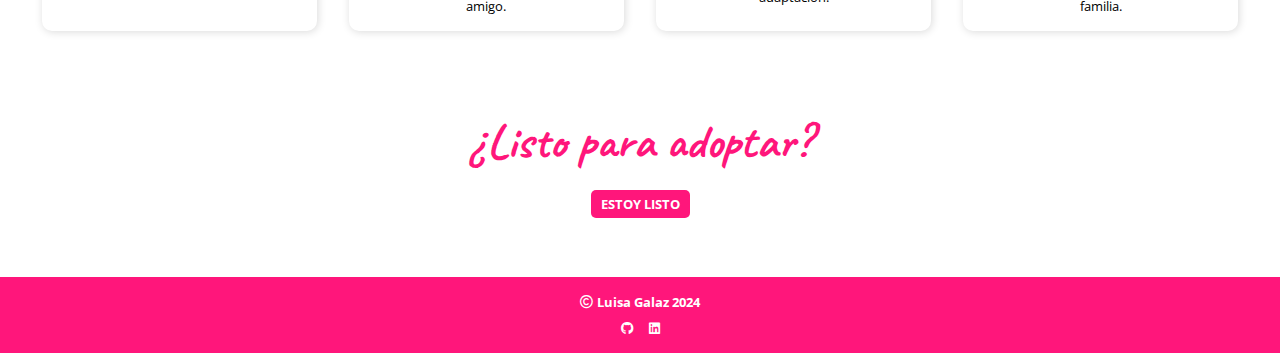
==== commit 0762c8aa: "Se corrigio links en index" ====
--- a/index.html
+++ b/index.html
@@ -13,17 +13,17 @@
 <body>
     <header class="header">
         <div class="header__logo">
-            <a href="/"><img class="header__logo--img" src="assets/logo/logo.jpeg" alt="logo-pawmex"
+            <a href="index.html"><img class="header__logo--img" src="assets/logo/logo.jpeg" alt="logo-pawmex"
                     title="Pawmex" /></a>
         </div>
         <nav class="header__nav">
-            <a href="/" class="header__nav--link actual">Inicio</a>
-            <a href="/nosotros.html" class="header__nav--link">Sobre Nosotros</a>
-            <a href="/adopcion.html" class="header__nav--link">Adopciones</a>
-            <a href="/busqueda.html" class="header__nav--link">Busqueda</a>
-            <a href="/voluntariado.html" class="header__nav--link">Voluntariado</a>
-            <a href="/contacto.html" class="header__nav--link">Contacto</a>
-            <a href="/login.html" class="header__nav--link header__nav--auth">Log in</a>
+            <a href="index.html" class="header__nav--link actual">Inicio</a>
+            <a href="nosotros.html" class="header__nav--link">Sobre Nosotros</a>
+            <a href="adopcion.html" class="header__nav--link">Adopciones</a>
+            <a href="busqueda.html" class="header__nav--link">Busqueda</a>
+            <a href="voluntariado.html" class="header__nav--link">Voluntariado</a>
+            <a href="contacto.html" class="header__nav--link">Contacto</a>
+            <a href="login.html" class="header__nav--link header__nav--auth">Log in</a>
 
         </nav>
     </header>
@@ -37,7 +37,7 @@
                 <h1>Bienvenido a PAWMEX</h1>
                 <p>Donde encontrar a tu mejor amigo es posible</p>
                 <div class="btn">
-                    <a href="/adopcion.html">Adopta</a>
+                    <a href="adopcion.html">Adopta</a>
                     <div class="btn">
                     </div>
 
@@ -73,7 +73,7 @@
                             oportunidad.
                         </p>
                         <div class="btn">
-                            <a href="/adopcion.html">Adopta</a>
+                            <a href="adopcion.html">Adopta</a>
                         </div>
                     </div>
                 </div>
@@ -89,7 +89,7 @@
                             encontrado tu amigo o reporta su extravio.
                         </p>
                         <div class="btn">
-                            <a href="/busqueda.html">Encuentra</a>
+                            <a href="busqueda.html">Encuentra</a>
                         </div>
                     </div>
                 </div>
@@ -105,7 +105,7 @@
                             registralo aqui.
                         </p>
                         <div class="btn">
-                            <a href="/login.html">Registra</a>
+                            <a href="login.html">Registra</a>
                         </div>
                     </div>
                 </div>
@@ -135,7 +135,7 @@
                             </li>
                         </ol>
                         <div class="btn">
-                            <a href="/adopcion.html">Adopta</a>
+                            <a href="adopcion.html">Adopta</a>
                         </div>
                     </div>
                 </div>
@@ -147,7 +147,7 @@
                 <h2>¿Quieres ser voluntario?</h2>
                 <p>Unete a las diferentes actividades de voluntariado.</p>
                 <div class="btn">
-                    <a href="/voluntariado.html">Hazte voluntario</a>
+                    <a href="voluntariado.html">Hazte voluntario</a>
                 </div>
             </div>
         </div>
@@ -183,7 +183,7 @@
                         </Ul>
                     </div>
                     <div class="btn">
-                        <a href="/adopcion.html">Adopta</a>
+                        <a href="adopcion.html">Adopta</a>
                     </div>
                 </div>
                 <div class="contenedor__img img_r2">
@@ -249,7 +249,7 @@
         <section>
             <h1>¿Listo para adoptar?</h1>
             <div class="btn">
-                <a href="/adopcion.html">Estoy Listo</a>
+                <a href="adopcion.html">Estoy Listo</a>
                 <div class="btn">
                 </div>
         </section>
--- a/css/style.css
+++ b/css/style.css
@@ -220,6 +220,9 @@
 
 .contenedor__main{
     width: 60vw;
+    display: flex;
+    flex-direction: column;
+    justify-content: space-around;
 }
 
 .contenedor__main span{
@@ -246,6 +249,19 @@
 .img-bg2 {
     background-image: url(../assets/bg/shutterstock_353023190.jpg);
 }
+.img-volunatiado1, .img-volunatiado2, .img-volunatiado3{
+    background-size: cover;
+    background-repeat: no-repeat;
+}
+.img-volunatiado1 {
+    background-image: url(../assets/voluntarios/voluntariado1.jpg);
+}
+.img-volunatiado2 {
+    background-image: url(../assets/voluntarios/volunariado2.webp);
+}
+.img-volunatiado3 {
+    background-image: url(../assets/voluntarios/voluntariado3.jpg);
+}
 
 /* sitio de las curvas https: //refine.dev/blog/css-rounded-corners/#example-2 */
 .img_nosotros {
@@ -257,4 +273,168 @@
     background-image: url('../assets/bg/63ceba1ae7b26aa4ad28478f_adopcion de razas de perros pequeñas.jpg');
     background-size: cover;
     border-radius: 70% 30% 30% 70% / 60% 40% 60% 40%;
+}
+.img_volunatiado1 {
+    background-image: url('../assets/bg/voluntariado.webp');
+    background-size: cover;
+    border-radius: 70% 30% 30% 70% / 60% 40% 60% 40%;
+}
+
+/**FORMULARIOS*/
+.formulario{
+    background-color: #fff;
+    margin: 1rem 2rem 1rem 2rem;
+    padding: 1rem 2rem 1rem 2rem;
+    /* border: solid violet; */
+    border-radius: 5px;
+    -webkit-box-shadow: 0px 0px 5px 0px rgba(0, 0, 0, 0.75);
+        -moz-box-shadow: 0px 0px 5px 0px rgba(0, 0, 0, 0.75);
+        box-shadow: 0px 0px 5px 0px rgba(0, 0, 0, 0.75);
+}
+.formulario fieldset{
+    border: none;
+    
+}
+.formulario fieldset legend{
+    font-weight: bold;
+}
+
+.formulario__busqueda fieldset{
+
+}
+.formulario__busqueda .formulario__fieldset--contenedor{
+    display: flex;
+    flex-wrap: wrap;
+    align-items: center;
+    justify-content: space-evenly;
+}
+.formulario__input{
+    display: flex;
+    align-items: stretch;
+    gap: 7px;
+}
+
+.formulario__submit{
+    display: flex;
+    justify-content: flex-end;
+    margin-top: 1rem;
+}
+.formulario__submit input{
+    border: none;
+    color: #fff;
+    padding: 5px 10px 5px 10px;
+    border-radius: 5px;
+    background-color: #ff167b;
+    transition: color .5s ease;
+    transition: background-color .5s ease;
+}
+
+.formulario__submit input:hover {
+    color: #ff167b;
+    background-color: #fff;
+}
+
+.section--formulario{
+    display: flex;
+    justify-content: center
+}
+
+.formulario__contacto{
+    width: 50vw;
+}
+.formulario__contacto .formulario__input{
+    display: flex;
+    flex-direction: column;
+}
+.formulario__contacto .formulario__input input{
+    flex: 1;
+}
+.formulario__contacto .formulario__input textarea{
+    height: 5.5rem;
+}
+
+.card--identificacion{
+    border-radius: 3px;
+    height: 25rem;
+    
+
+}
+.card--identificacion .card__img{
+    display: grid;
+    justify-items: center;
+    border-radius: 3px;
+    width: 10rem;
+    height: 10rem;
+    background-color: #f15b9c;
+    overflow: hidden;
+}
+.card--identificacion .card__img img{
+    width: 100%;
+    height: 100%;
+    border-radius: 3px;
+}
+.card--identificacion .card__main{
+    width: 100%;
+    padding: 2rem 2rem 2rem 1rem;
+    display: flex;
+    flex-direction: column;
+    align-items: flex-start;
+    align-items: flex-end;
+    gap: 10px;
+}
+.card__main__especie{
+    background-color: #FBE6EF;
+    padding: 5px;
+    font-size: 12px;
+    border-radius: 5px;
+}
+.card__main__caracteristicas{
+    font-size: 12px;
+    display: flex;
+    flex-wrap: wrap;
+    justify-content: space-between;
+}
+.section__formulario--login{
+    width: 30vw;
+    height: 50vh;
+    margin: 3rem;
+    display: flex;
+    flex-direction: column;
+    align-items: center;
+    justify-content: space-around;
+}
+.section__formulario--login h3{
+    font-size: 30px;
+}
+.formulario__login{
+    width: 100%;
+    padding: 1rem;
+    display: flex;
+    flex-direction: column;
+    align-items: center;
+}
+.formulario__login .formulario__input label{
+    width: 6rem;
+    text-align: start;
+    font-size: 12px;
+}
+.formulario__login {
+   gap: 1rem;
+}
+.formulario__login .formulario__submit{
+   width: 100%;
+}
+.formulario__login .formulario__submit input{
+   width: 100%;
+}
+.login__ligas{
+    width: 100%;
+    display: flex;
+    justify-content: space-between;
+}
+.login__ligas a{
+    font-size: 10px;
+}
+.login__ligas a:hover{
+    color: #ff167b;
 }